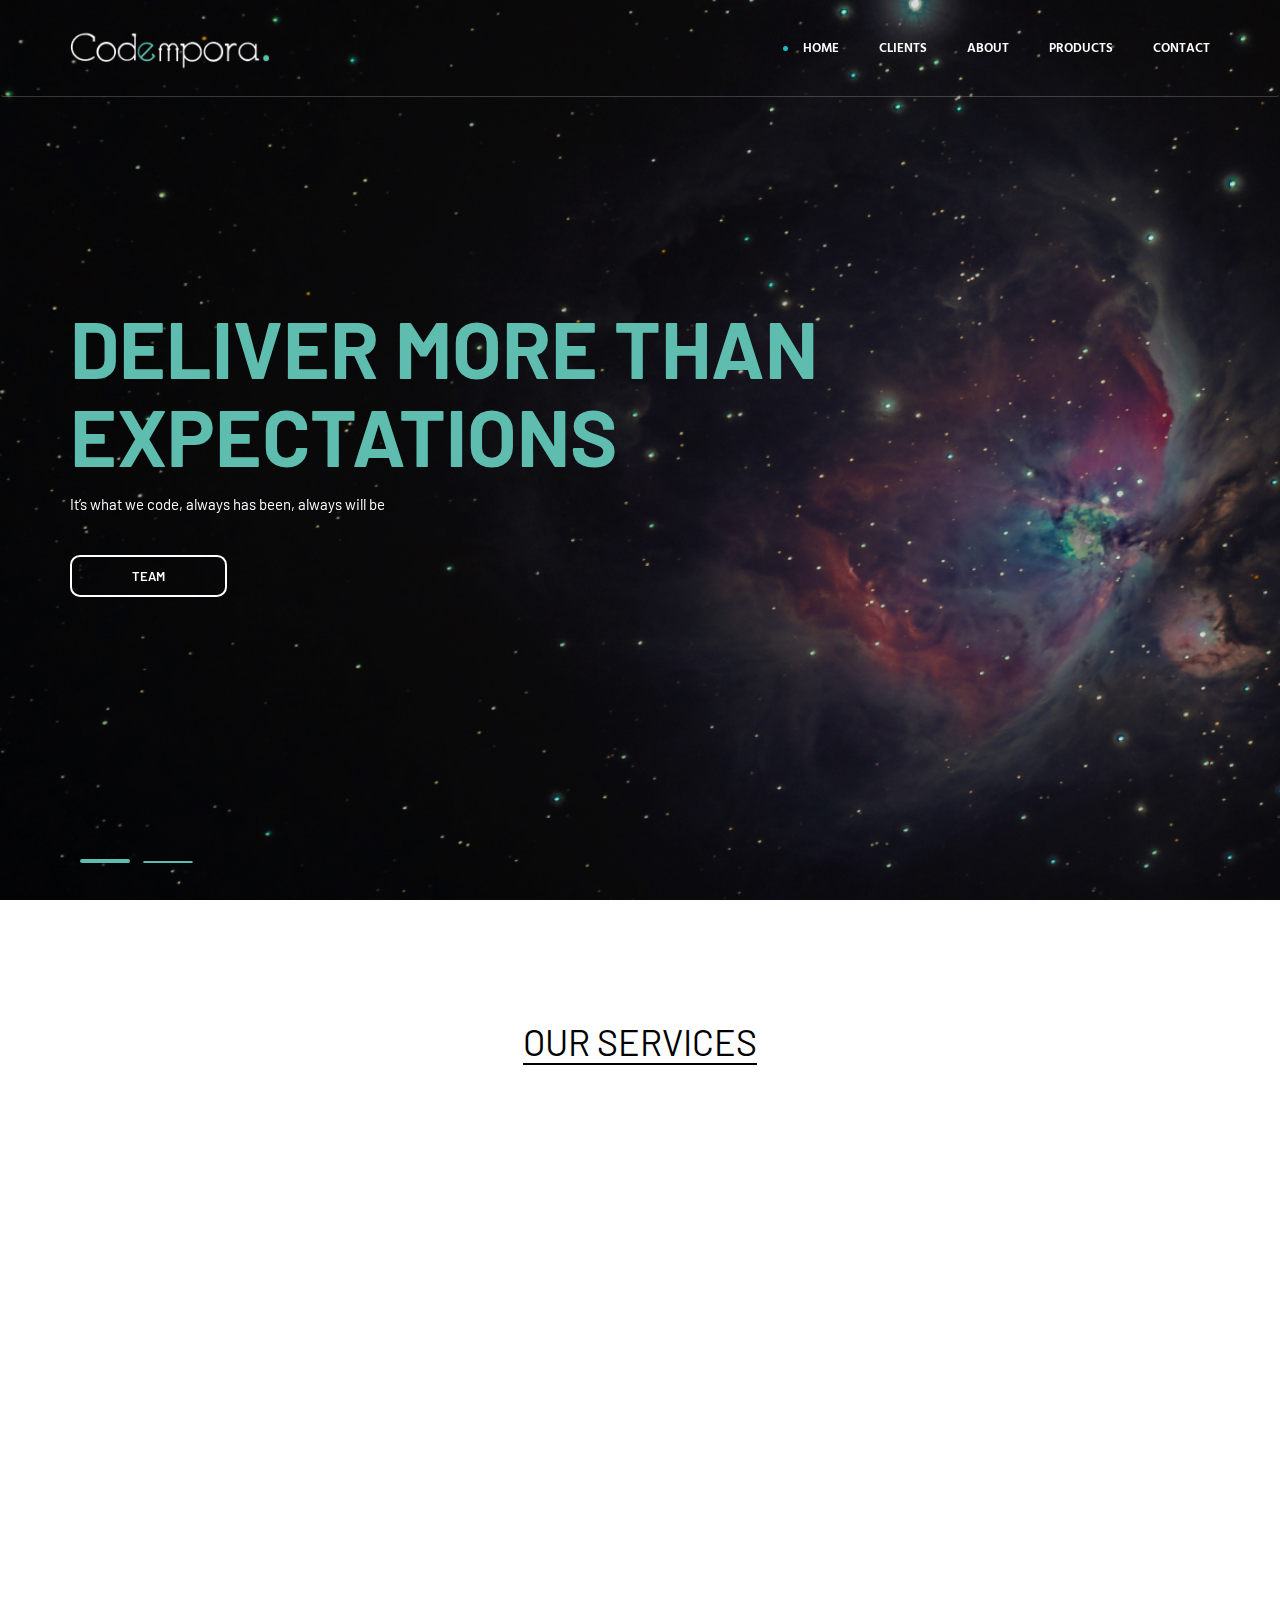
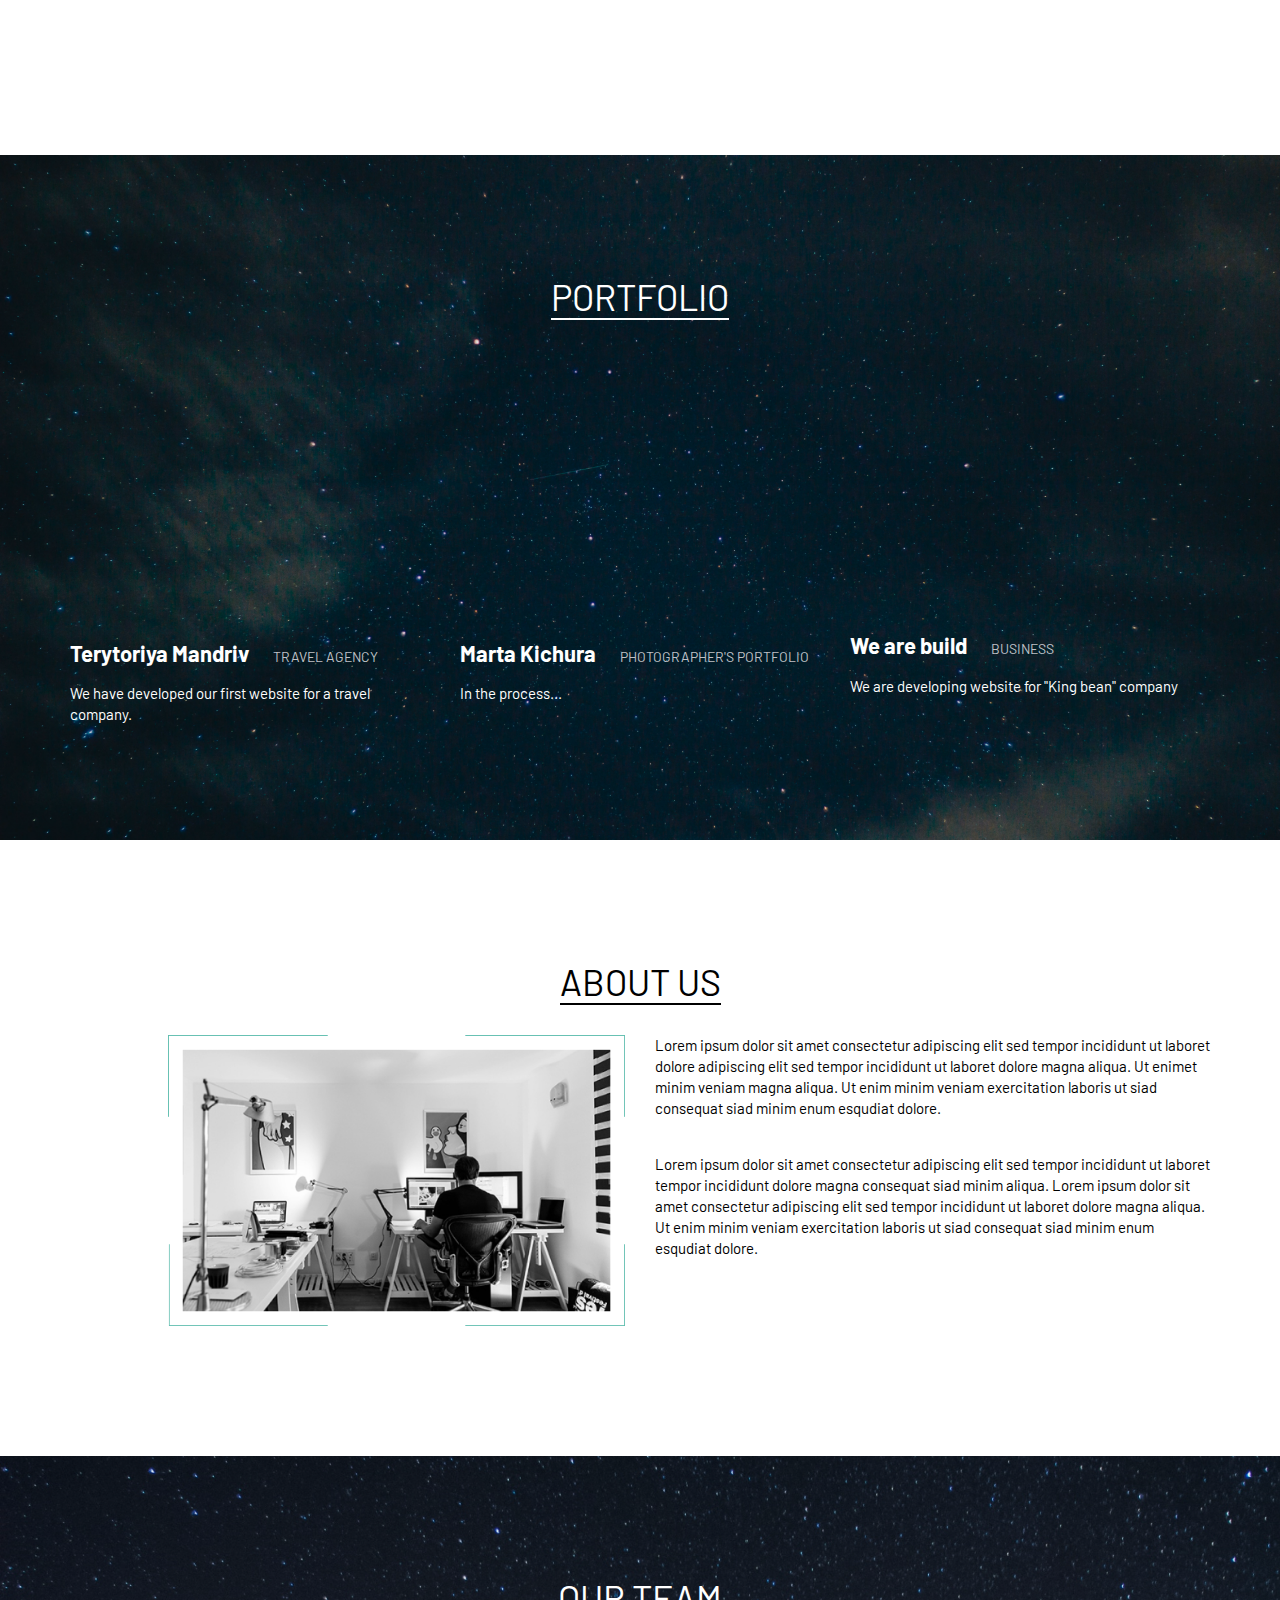
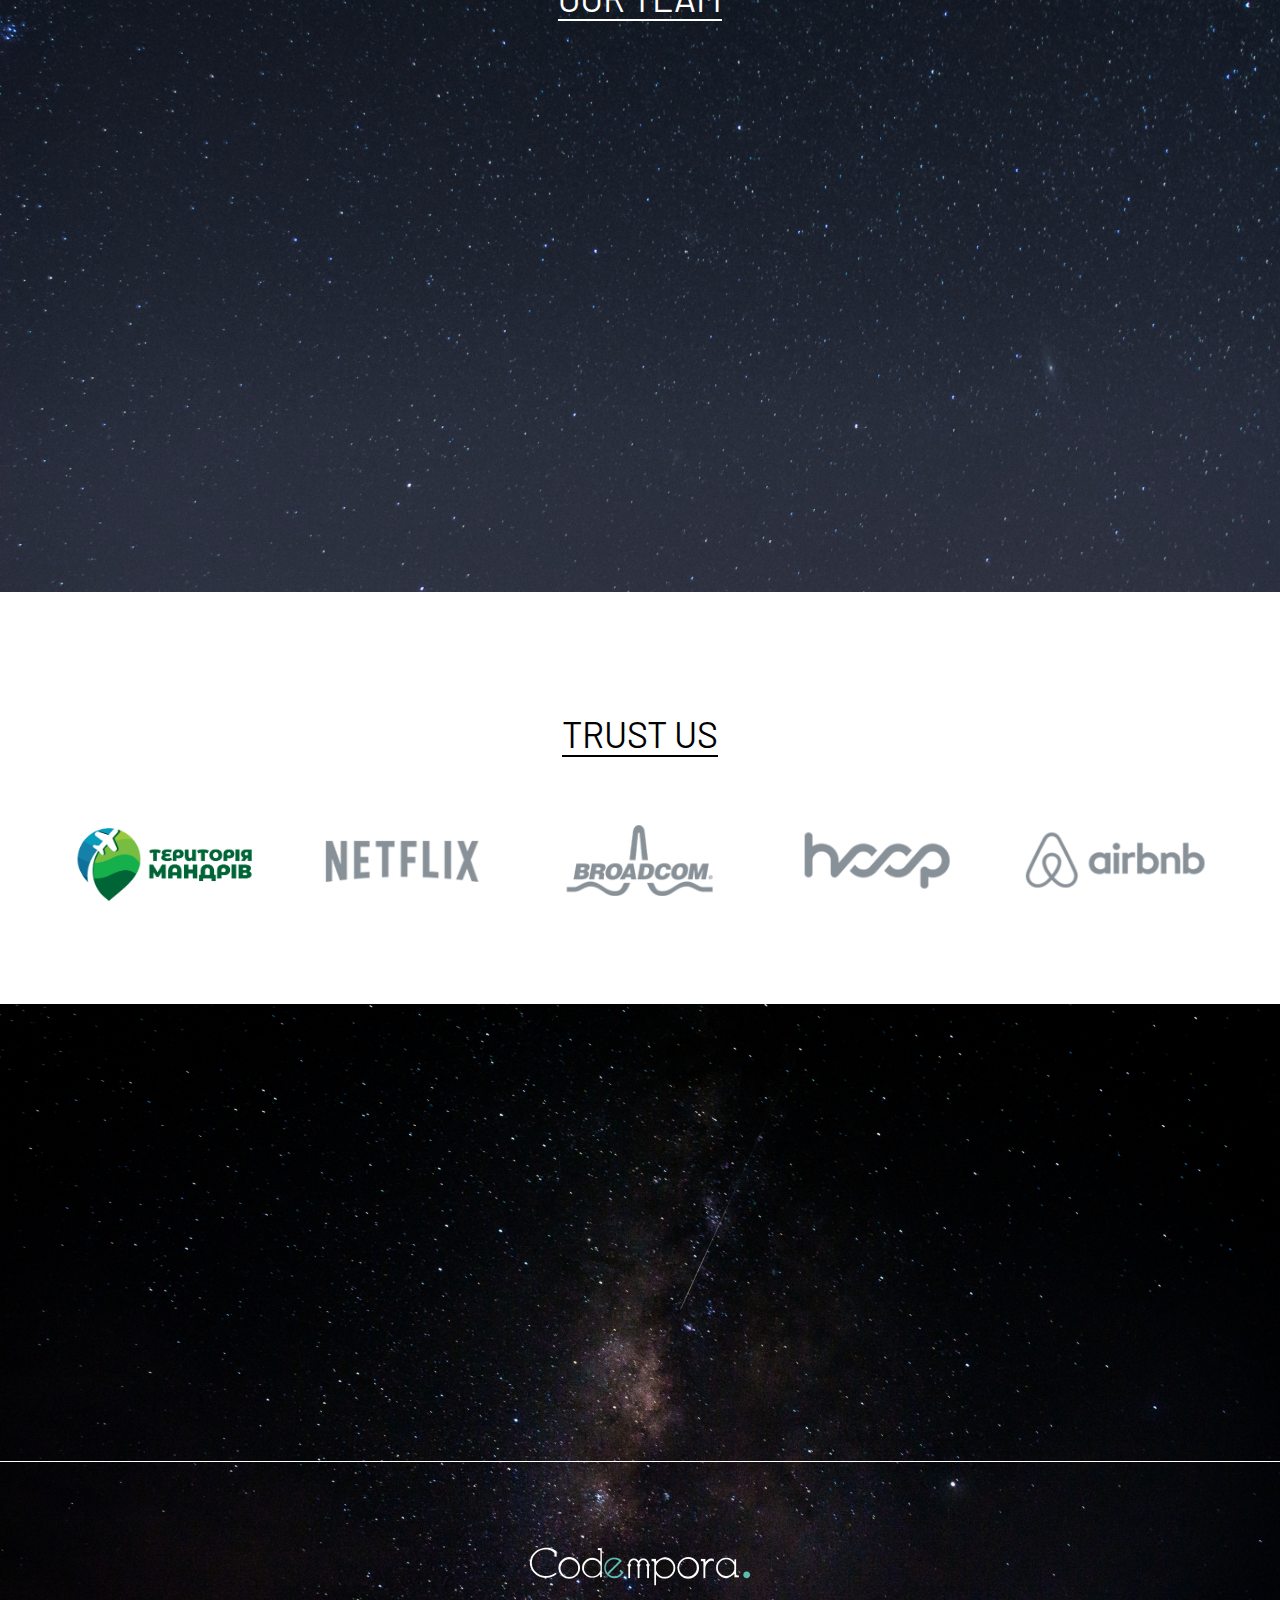
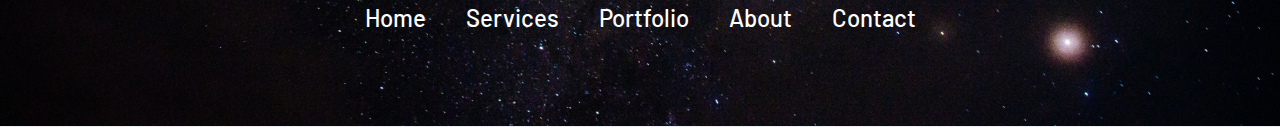
==== docs/index.html @ 85ac8bc8 "replace text" ====
<!DOCTYPE html>

<html lang="en" class="no-js">
<!-- BEGIN HEAD -->
<head>
    <meta charset="utf-8"/>
    <title>Codempora</title>
    <meta http-equiv="X-UA-Compatible" content="IE=edge">
    <meta content="width=device-width, initial-scale=1" name="viewport"/>
    <meta content="" name="description"/>
    <meta content="" name="author"/>

    <!-- GLOBAL MANDATORY STYLES -->
    <link rel="stylesheet" href="https://use.fontawesome.com/releases/v5.5.0/css/all.css"
          integrity="sha384-B4dIYHKNBt8Bc12p+WXckhzcICo0wtJAoU8YZTY5qE0Id1GSseTk6S+L3BlXeVIU" crossorigin="anonymous">
    <link href="http://fonts.googleapis.com/css?family=Hind:300,400,500,600,700" rel="stylesheet" type="text/css">
    <link href="https://fonts.googleapis.com/css?family=Barlow" rel="stylesheet">
    <link href="vendor/simple-line-icons/simple-line-icons.min.css" rel="stylesheet" type="text/css"/>
    <link href="vendor/bootstrap/css/bootstrap.min.css" rel="stylesheet" type="text/css"/>

    <!-- PAGE LEVEL PLUGIN STYLES -->
    <link href="css/animate.css" rel="stylesheet">
    <link href="vendor/swiper/css/swiper.min.css" rel="stylesheet" type="text/css"/>

    <!-- THEME STYLES -->
    <link href="css/layout.css" rel="stylesheet" type="text/css"/>

    <!-- Favicon -->
    <!--<link rel="shortcut icon" href="favicon.ico"/>-->
    <link rel="icon" type="image/png" href="favicon.png"/>
</head>
<!-- END HEAD -->

<!-- BODY -->
<body>
<!--========== HEADER ==========-->
<header class="header navbar-fixed-top">
    <!-- Navbar -->
    <nav class="navbar" role="navigation">
        <div class="container">
            <!-- Brand and toggle get grouped for better mobile display -->
            <div class="menu-container">
                <button type="button" class="navbar-toggle" data-toggle="collapse" data-target=".nav-collapse">
                    <span class="sr-only">Toggle navigation</span>
                    <span class="toggle-icon"></span>
                </button>
                <!-- Logo -->
                <div class="logo">
                    <a class="logo-wrap" href="index.html">
                        <img class="logo-img logo-img-main" src="img/logo.png" alt="Codempora logo">
                        <img class="logo-img logo-img-active" src="img/logo-dark.png" alt="Codempora logo">
                    </a>
                </div>
                <!-- End Logo -->
            </div>

            <!-- Collect the nav links, forms, and other content for toggling -->
            <div class="collapse navbar-collapse nav-collapse">
                <div class="menu-container">
                    <ul class="navbar-nav navbar-nav-right">
                        <li class="nav-item"><a class="nav-item-child nav-item-hover active" href="index.html">Home</a>
                        </li>
                        <li class="nav-item"><a class="nav-item-child nav-item-hover smooth" href="#clients">Clients</a>
                        </li>
                        <li class="nav-item"><a class="nav-item-child nav-item-hover smooth" href="#about">About</a>
                        </li>
                        <li class="nav-item"><a class="nav-item-child nav-item-hover smooth"
                                                href="#produts">Products</a>
                        </li>
                        <li class="nav-item"><a class="nav-item-child nav-item-hover smooth" href="#contact">Contact</a>
                        </li>
                    </ul>
                </div>
            </div>
            <!-- End Navbar Collapse -->
        </div>
    </nav>
    <!-- Navbar -->
</header>
<!--========== END HEADER ==========-->

<!--========== SLIDER ==========-->
<div id="carousel-example-generic" class="carousel slide" data-ride="carousel">
    <div class="container">
        <!-- Indicators -->
        <ol class="carousel-indicators">
            <li data-target="#carousel-example-generic" data-slide-to="0" class="active"></li>
            <li data-target="#carousel-example-generic" data-slide-to="1"></li>
        </ol>
    </div>

    <!-- Wrapper for slides -->
    <div class="carousel-inner" role="listbox">
        <div class="item active">
            <img class="img-responsive" src="img/1920x1080/01.jpg" alt="Slider Image">
            <div class="container">
                <div class="carousel-centered">
                    <div class="margin-b-40">
                        <h1 class="carousel-title">Deliver more than expectations</h1>
                        <p>It’s what we code, always has been, always will be</p>
                    </div>
                    <a href="#team" class="btn-theme btn-theme-sm btn-white-brd text-uppercase smooth">team</a>
                </div>
            </div>
        </div>
        <div class="item">
            <img class="img-responsive" src="img/1920x1080/02.jpg" alt="Slider Image">
            <div class="container">
                <div class="carousel-centered">
                    <div class="margin-b-40">
                        <h2 class="carousel-title">Deliver more than you expect</h2>
                        <p>It’s what we code, always has been, always will be</p>
                    </div>
                    <a href="#team" class="btn-theme btn-theme-sm btn-white-brd text-uppercase smooth">team</a>
                </div>
            </div>
        </div>
    </div>
</div>
<!--========== SLIDER ==========-->

<!--========== PAGE LAYOUT ==========-->
<!-- Service -->
<div id="service" class="bg-color-white" data-auto-height="true">
    <div class="content-lg container">
        <div class="row row-space-1 margin-b-2 headline-dark">
            <h2>Our services</h2>
            <div>
            <div class="col-sm-4 sm-margin-b-2">
                <div class="wow fadeInLeft" data-wow-duration=".3" data-wow-delay=".3s">
                    <div class="service" data-height="height">
                        <div class="service-element">
                            <img src="img/widgets/seo.png" alt="seo">
                        </div>
                        <div class="service-info">
                        </div>
                        <a href="#" class="content-wrapper-link"></a>
                    </div>
                </div>
            </div>
            <div class="col-sm-4 sm-margin-b-2">
                <div class="wow fadeInLeft" data-wow-duration=".3" data-wow-delay=".2s">
                    <div class="service" data-height="height">
                        <div class="service-element">
                            <img src="img/widgets/art-of-coding.png" alt="art of coding">
                        </div>
                        <div class="service-info">
                        </div>
                        <a href="#" class="content-wrapper-link"></a>
                    </div>
                </div>
            </div>
            <div class="col-sm-4">
                <div class="wow fadeInLeft" data-wow-duration=".3" data-wow-delay=".1s">
                    <div class="service" data-height="height">
                        <div class="service-element">
                            <img src="img/widgets/design.png" alt="design">
                        </div>
                        <div class="service-info">
                        </div>
                        <a href="#" class="content-wrapper-link"></a>
                    </div>
                </div>
            </div>
        </div>
        <!--// end row -->

        <div class="row row-space-1">
            <div class="col-sm-4 sm-margin-b-2">
                <div class="wow fadeInLeft" data-wow-duration=".3" data-wow-delay=".4s">
                    <div class="service" data-height="height">
                        <div class="service-element">
                            <img src="img/widgets/smm.png" alt="smm">
                        </div>
                        <div class="service-info">
                        </div>
                        <a href="#" class="content-wrapper-link"></a>
                    </div>
                </div>
            </div>
            <div class="col-sm-4 sm-margin-b-2">
                <div class="wow fadeInLeft" data-wow-duration=".3" data-wow-delay=".5s">
                    <div class="service" data-height="height">
                        <div class="service-element">
                            <img src="img/widgets/support.png" alt="support">
                        </div>
                        <div class="service-info">
                        </div>
                        <a href="#" class="content-wrapper-link"></a>
                    </div>
                </div>
            </div>
            <div class="col-sm-4">
                <div class="wow fadeInLeft" data-wow-duration=".3" data-wow-delay=".6s">
                    <div class="service" data-height="height">
                        <div class="service-element">
                            <img src="img/widgets/admin-panel.png" alt="admin-panel">
                        </div>
                        <div class="service-info">
                        </div>
                        <a href="#" class="content-wrapper-link"></a>
                    </div>
                </div>
            </div>
        </div>
        </div>
        <!--// end row -->
    </div>
</div>
<!-- End Service -->

<!-- Latest Products -->
<div id="produts">
    <div class="content-lg container">
        <div class="row margin-b-40  headline-white">
            <h2>portfolio</h2>
        </div>
        <!--// end row -->

        <div class="row">
            <!-- Latest Products -->
            <div class="col-sm-4 sm-margin-b-50">
                <div class="margin-b-20">
                    <div class="wow zoomIn" data-wow-duration=".3" data-wow-delay=".1s">
                        <img class="img-responsive" src="img/970x647/mandry.png" alt="Terytoriya Mandriv">
                    </div>
                </div>
                <h4><a href="http://terytoriyamandriv.com.ua/">Terytoriya Mandriv</a> <span
                        class="text-uppercase margin-l-20">Travel agency</span></h4>
                <p>We have developed our first website for a travel company.</p>
                <!--<a class="link" href="#">Read More</a>-->
            </div>
            <!-- End Latest Products -->

            <!-- Latest Products -->
            <div class="col-sm-4 sm-margin-b-50">
                <div class="margin-b-20">
                    <div class="wow zoomIn" data-wow-duration=".3" data-wow-delay=".1s">
                        <img class="img-responsive" src="img/970x647/photo.png" alt="Latest Products Image">
                    </div>
                </div>
                <h4><a href="#">Marta Kichura</a> <span class="text-uppercase margin-l-20">Photographer's portfolio</span></h4>
                <p>In the process...</p>
                <!--<a class="link" href="#">Read More</a>-->
            </div>
            <!-- End Latest Products -->

            <!-- Latest Products -->
            <div class="col-sm-4 sm-margin-b-50">
                <div class="margin-b-20">
                    <div class="wow zoomIn" data-wow-duration=".3" data-wow-delay=".1s">
                        <img class="img-responsive" src="img/970x647/code.png" alt="Latest Products Image">
                    </div>
                </div>
                <h4><a href="#">We are build</a> <span class="text-uppercase margin-l-20">Business</span></h4>
                <p>We are developing website for "King bean" company</p>
                <!--<a class="link" href="#">Read More</a>-->
            </div>
            <!-- End Latest Products -->
        </div>
        <!--// end row -->
    </div>
</div>
<!-- End Latest Products -->

<!-- About -->
<div id="about" class="bg-color-white">
    <div class="content-lg container">
        <div class="row margin-b-20">
            <div class="headline-dark">
                <h2>About us</h2>
            </div>
        </div>
        <!--// end row -->

        <div class="row">
            <div class="col-sm-5 col-sm-offset-1 margin-b-30">
                <img class="responsive-img" src="img/640x380/team.png" alt="Our Office">
            </div>
            <div class="col-sm-6 sm-margin-b-50">
                <div class="margin-b-30 team-story">
                    <p>Lorem ipsum dolor sit amet consectetur adipiscing elit sed tempor incididunt ut laboret dolore
                        adipiscing elit sed tempor incididunt ut laboret dolore magna aliqua. Ut enimet minim veniam
                        magna
                        aliqua. Ut enim minim veniam exercitation laboris ut siad consequat siad minim enum esqudiat
                        dolore.</p><br>
                    <p>Lorem ipsum dolor sit amet consectetur adipiscing elit sed tempor incididunt ut laboret tempor
                        incididunt
                        dolore magna consequat siad minim aliqua. Lorem ipsum dolor sit amet consectetur adipiscing elit
                        sed
                        tempor incididunt ut laboret dolore magna aliqua. Ut enim minim veniam exercitation laboris ut
                        siad
                        consequat siad minim enum esqudiat dolore.</p>
                </div>
            </div>

        </div>
        <!--// end row -->
    </div>
</div>
<!-- End About -->

<!-- Team -->
<div id="team">
    <div class="content-lg container">
        <div class="row margin-b-40">
            <div class="caption headline-white">
                <h2>our team</h2>
                <!--<p>Lorem ipsum dolor sit amet consectetur adipiscing elit sed tempor incididunt ut laboret dolore magna-->
                    <!--aliqua enim minim veniam exercitation</p>-->
            </div>
        </div>
        <!--// end row -->

        <div class="container">
            <div class="team-container">
                <div class="team-card wow zoomIn" data-wow-duration=".3" data-wow-delay=".1s">
                    <div class="img-box">
                        <img src="img/team/Ronam.jpg" alt="developer">
                    </div>
                    <div class="team-content">
                        <h2>Roman Nyshchyi<span><br>Team lead</span></h2>
                        <p>Fixing bugs in production...
                        </p>
                        <ul>
                            <li><a href="https://www.facebook.com/rnyshchyi" target="_blank"><i class="fab fa-facebook-square"></i></a></li>
                            <li><a href="#"><i class="fab fa-linkedin-in"></i></a></li>
                        </ul>
                    </div>
                </div>
                <div class="team-card wow zoomIn" data-wow-duration=".3" data-wow-delay=".1s">
                    <div class="img-box">
                        <img src="img/team/Dima.png" alt="developer">
                    </div>
                    <div class="team-content">
                        <h2>Dmytro Barinov<span><br>Front-end developer</span></h2>
                        <p>I was born to be a front-end developer, but feel that only two years ago. Since then, I do not part with the keyboard
                        </p>
                        <ul>
                            <li><a href="https://www.facebook.com/profile.php?id=100002199415100" target="_blank"><i class="fab fa-facebook-square"></i></a></li>
                        </ul>
                    </div>
                </div>
                <div class="team-card wow zoomIn" data-wow-duration=".3" data-wow-delay=".1s">
                    <div class="img-box">
                        <img src="img/team/Dayana.png" alt="developer">
                    </div>
                    <div class="team-content">
                        <h2>Dayana Andreevna<span><br>UI/UX Web</span></h2>
                        <p>Wake up with new ideas
                        </p>
                        <ul>
                            <li><a href="#"><i class="fab fa-facebook-square"></i></a></li>
                            <li><a href="#"><i class="fab fa-linkedin-in"></i></a></li>
                            <li><a href="#"><i class="fab fa-twitter"></i></a></li>
                        </ul>
                    </div>
                </div>
                <div class="team-card wow zoomIn" data-wow-duration=".3" data-wow-delay=".1s">
                    <div class="img-box">
                        <img src="img/team/Ihor.png" alt="developer">
                    </div>
                    <div class="team-content">
                        <h2>Maryniuk Ihor<span><br>Front-end Developer</span></h2>
                        <p>Lorem ipsum dolor sit amet, consectetuer adipiscing elit, sed diam nonummy nibh euismod
                        </p>
                        <ul>
                            <li><a href="https://www.facebook.com/ihor.maryniuk" target="_blank"><i class="fab fa-facebook-square"></i></a></li>
                            <li><a href="https://www.linkedin.com/in/ihor-maryniuk-38b51a158/" target="_blank"><i class="fab fa-linkedin-in"></i></a></li>
                        </ul>
                    </div>
                </div>
            </div>
            <!-- End Team -->
        </div>
    </div>
</div>

<!-- Clients -->
<div id="clients" class="bg-color-white">
    <div class="content-lg container">
        <div class="caption headline-dark">
            <h2>trust us</h2>
        </div>
        <!-- Swiper Clients -->
        <div class="swiper-slider swiper-clients">
            <!-- Swiper Wrapper -->
            <div class="swiper-wrapper">
                <div class="swiper-slide">
                    <img class="swiper-clients-img" src="img/clients/travel.png" alt="Clients Logo">
                </div>
                <div class="swiper-slide">
                    <img class="swiper-clients-img" src="img/clients/02.png" alt="Clients Logo">
                </div>
                <div class="swiper-slide">
                    <img class="swiper-clients-img" src="img/clients/03.png" alt="Clients Logo">
                </div>
                <div class="swiper-slide">
                    <img class="swiper-clients-img" src="img/clients/04.png" alt="Clients Logo">
                </div>
                <div class="swiper-slide">
                    <img class="swiper-clients-img" src="img/clients/05.png" alt="Clients Logo">
                </div>
                <div class="swiper-slide">
                    <img class="swiper-clients-img" src="img/clients/06.png" alt="Clients Logo">
                </div>
            </div>
            <!-- End Swiper Wrapper -->
        </div>
        <!-- End Swiper Clients -->
    </div>
</div>
<!-- End Clients -->

<!-- Contact List -->
<div class="section-seperator">
    <div id="contact">
        <div class="content-sm container">
            <!-- Contact List -->
            <div class="col-sm-12 sm-margin-b-50">
                <div class="wow fadeInLeft headline-white" data-wow-duration=".3" data-wow-delay=".3s">
                    <h2>contact us</h2>
                    <div class="contact-wrap">
                        <div class="contact-info">
                            <div class="box">
                                <div class="icon"><i class="fas fa-map-marker-alt"></i>Ukraine, Lviv</div>
                            </div>
                            <div class="box">
                                <div class="icon"><i class="fas fa-phone"></i>+38(097)355-08-60</div>
                            </div>
                            <div class="box">
                                <div class="icon"><i class="far fa-envelope"></i>codempora@gmail.com</div>
                            </div>
                            <!-- Animate 3D social links-->
                            <div class="social-animate-links">
                                <ul>
                                    <li>
                                        <a href="#">
                                            <span></span>
                                            <span></span>
                                            <span></span>
                                            <span></span>
                                            <span class="fab fa-facebook-f"></span>
                                        </a>
                                    </li>
                                    <li>
                                        <a href="#">
                                            <span></span>
                                            <span></span>
                                            <span></span>
                                            <span></span>
                                            <span class="fab fa-instagram"></span>
                                        </a>
                                    </li>
                                </ul>
                            </div>
                            <!-- End animate 3D social links-->
                        </div>
                        <div class="contact-form">
                            <form>
                                <div class="input-field">
                                    <div class="col-field">
                                        <input type="text" name="text" id="text" placeholder="NAME" required>
                                        <input type="text" name="mobile" id="mobile" placeholder="PHONE" required>
                                    </div>
                                </div>
                                <div class="input-field">
                                    <input type="email" name="email" id="email" placeholder="EMAIL" required>
                                </div>
                                <div class="input-field">
                                    <textarea rows="5" name="text-message" id="text-message" placeholder="MESSAGE"
                                              required></textarea>
                                </div>
                                <input type="submit" name="button" value="Send it now" class="btn-contact">
                            </form>
                        </div>
                    </div>
                </div>
            </div>
        </div>
        <!-- End Contact List -->
        <!-- End Contact List -->
        <!--========== FOOTER ==========-->
        <footer class="footer content-md">
            <div class="logo">
                <a class="logo-wrap" href="index.html">
                    <img class="logo-img logo-img-main" src="img/logo.png" alt="Codempora logo">
                </a>
            </div>
            <div class="nav-footer">
                <ul>
                    <li><a href="index.html" class="smooth">Home</a></li>
                    <li><a href="#service" class="smooth">Services</a></li>
                    <li><a href="#produts" class="smooth">Portfolio</a></li>
                    <li><a href="#about" class="smooth">About</a></li>
                    <li><a href="#contact" class="smooth">Contact</a></li>
                </ul>
            </div>

        </footer>
        <!--========== END FOOTER ==========-->
    </div>
</div>



<!-- Back To Top -->
<a href="javascript:void(0);" class="js-back-to-top back-to-top">Top</a>


<!-- JAVASCRIPTS(Load javascripts at bottom, this will reduce page load time) -->
<!-- CORE PLUGINS -->
<script src="vendor/jquery.min.js" type="text/javascript"></script>
<script src="vendor/jquery-migrate.min.js" type="text/javascript"></script>
<script src="vendor/bootstrap/js/bootstrap.min.js" type="text/javascript"></script>

<!-- PAGE LEVEL PLUGINS -->
<script src="vendor/jquery.easing.js" type="text/javascript"></script>
<script src="vendor/jquery.back-to-top.js" type="text/javascript"></script>
<script src="vendor/jquery.smooth-scroll.js" type="text/javascript"></script>
<script src="vendor/jquery.wow.min.js" type="text/javascript"></script>
<script src="vendor/swiper/js/swiper.jquery.min.js" type="text/javascript"></script>
<script src="vendor/masonry/jquery.masonry.pkgd.min.js" type="text/javascript"></script>
<script src="vendor/masonry/imagesloaded.pkgd.min.js" type="text/javascript"></script>

<!-- PAGE LEVEL SCRIPTS -->
<script src="js/layout.min.js" type="text/javascript"></script>
<script src="js/components/wow.min.js" type="text/javascript"></script>
<script src="js/components/swiper.min.js" type="text/javascript"></script>
<script src="js/components/masonry.min.js" type="text/javascript"></script>
<script src="js/components/tilt.jquery.js" type="text/javascript"></script>
<script src="js/components/scroll-nav.js" type="text/javascript"></script>
<!--tilt plugin property, hover effects for team-card-->
<script>
    $(document).ready(function () {
        $('.team-card').tilt({
            maxTilt: 10,
            glare: true,
            maxGlare: 0.4
        })
    })
</script>

</body>
<!-- END BODY -->
</html>
---- docs/css/layout.css ----
@charset "UTF-8";
:root {
    --h2-color: #FFFFFF;
}

html {
    overflow-x: hidden;
}

html, html a, body {
    -webkit-font-smoothing: antialiased;
}

body {
    font-family: Hind, sans-serif;
}

p {
    font-size: 15px;
    font-weight: 400;
    font-family: 'Barlow', sans-serif;
    color: #FFFFFF;
    line-height: 1.4;
    margin-bottom: 15px;
}

em,
li,
li a {
    font-size: 16px;
    font-weight: 500;
    font-family: 'Barlow', sans-serif;
    color: #515769;
}

a {
    font-family: 'Barlow', sans-serif;
    color: #FFFFFF;
    outline: 0;
}

a:focus, a:hover, a:active {
    outline: 0;
    color: #999caa;
    text-decoration: none;
}

.link {
    position: relative;
    font-size: 13px;
    font-weight: 600;
    font-family: 'Barlow', sans-serif;
    text-transform: uppercase;
}

.link:after {
    position: absolute;
    top: 8px;
    right: -15px;
    width: 9px;
    height: 2px;
    background: #17bed2;
    content: " ";
}

span {
    font-size: 14px;
    font-weight: 400;
    font-family: 'Barlow', sans-serif;
    color: #bfc1c7;
}

h1, h3, h4, h5, h6 {
    font-weight: 700;
    font-family: 'Barlow', sans-serif;
    color: #FFFFFF;
    line-height: 1.4;
    margin: 0 0 15px;
}

h1 > a, h3 > a, h4 > a h5 > a, h6 > a {
    color: #FFFFFF;
}

h1 > a:hover, h3 > a:hover, h5 > a:hover, h6 > a:hover {
    color: #FFFFFF;
    text-decoration: none;
}

h1 > a:focus, h2 > a:focus, h3 > a:focus, h4 > a:focus, h5 > a:focus, h6 > a:focus {
    text-decoration: none;
}

h1 {
    font-size: 40px;
}

h2 {
    text-transform: uppercase;
    font-size: 36px;
    font-family: 'Barlow', sans-serif;
    font-style: normal;
    font-weight: normal;
    line-height: normal;
    display: inline-block;
}
.headline-dark{
    text-align: center;

}
.headline-dark h2{
    color: #000;
    border-bottom: 2px solid #000000;
}
.headline-white{
    text-align: center;
}
.headline-white h2{
    color: #FFFFFF;
    border-bottom: 2px solid #FFFFFF;
}

h3 {
    font-size: 22px;
}

h4 {
    font-size: 22px;
}

::selection {
    color: #fff;
    background: #17bed2;
    text-shadow: none;
}

::-webkit-selection {
    color: #fff;
    background: #17bed2;
    text-shadow: none;
}

::-moz-selection {
    color: #fff;
    background: #17bed2;
    text-shadow: none;
}

:active,
:focus {
    outline: none;
}

/* Section Seperator */
.section-seperator {
    border-bottom: 1px solid #edf0f2;
}

/* Content Wrapper Link */
.content-wrapper-link {
    position: absolute;
    top: 0;
    left: 0;
    right: 0;
    bottom: 0;
    display: block;
    z-index: 3;
    text-decoration: none;
}

/*------------------------------------------------------------------
  	[Blockquote]
------------------------------------------------------------------*/
.blockquote {
    position: relative;
    font-size: 17px;
    font-weight: 400;
    font-family: Hind, sans-serif;
    color: #a6a7aa;
    line-height: 1.4;
    border-left: none;
    margin-left: 20px;
}

.blockquote:before {
    position: absolute;
    top: 0;
    left: -20px;
    font-size: 60px;
    display: inline-block;
    color: #17bed2;
    content: '“';
}

/*------------------------------------------------------------------
  	[Button]
------------------------------------------------------------------*/
.btn-theme {
    position: relative;
    display: inline-block;
    line-height: 1.4;
    text-align: center;
    background-image: none;
    border-style: solid;
    white-space: nowrap;
    vertical-align: middle;
    -ms-touch-action: manipulation;
    touch-action: manipulation;
    cursor: pointer;
    -webkit-user-select: none;
    -moz-user-select: none;
    -ms-user-select: none;
    user-select: none;

}

.btn-theme:focus, .btn-theme:active:focus, .btn-theme.active:focus, .btn-theme.focus, .btn-theme:active.focus, .btn-theme.active.focus {
    outline: none;
}

.btn-theme:hover {
    transition-duration: 300ms;
    transition-property: all;
    transition-timing-function: cubic-bezier(0.7, 1, 0.7, 1);
}

.btn-theme:hover, .btn-theme:focus, .btn-theme.focus {
    text-decoration: none;
}

.btn-theme:active, .btn-theme.active {
    background-image: none;
    outline: 0;
}

.btn-theme.disabled, .btn-theme[disabled],
fieldset[disabled] .btn-theme {
    cursor: not-allowed;
    box-shadow: none;
    opacity: .65;
    pointer-events: none;
}

.btn-white-brd {
    color: #fff;
    background: transparent;
    border-color: rgba(255, 255, 255, 0.3);
    border-width: 1px;
}

.btn-white-brd:hover, .btn-white-brd:focus, .btn-white-brd.focus {
    color: #515769;
    background: #fff;
    border-color: transparent;
}

.btn-default-bg {
    color: #515769;
    background: #f3f4f5;
    border-color: transparent;
    border-width: 0;
}

.btn-default-bg:hover, .btn-default-bg:focus, .btn-default-bg.focus {
    color: #fff;
    background: #17bed2;
    border-color: transparent;
}

.btn-base-bg {
    color: #fff;
    background: #17bed2;
    border-color: transparent;
    border-width: 0;
}

.btn-base-bg:hover, .btn-base-bg:focus, .btn-base-bg.focus {
    color: #fff;
    background: #63cbd7;
    border-color: transparent;
}

.btn-theme-sm {
    font-size: 13px;
    font-weight: 600;
    padding: 10px 60px;
    border: 2px solid #FFFFFF;
    box-sizing: border-box;
    border-radius: 10px;
}


/*------------------------------------------------------------------
  	[Service]
------------------------------------------------------------------*/

.service {
    background: #fff;
    padding: 50px;
}

.service-element {
    text-align: center;
}

.service .service-element,
.service .service-info {
    -webkit-transform: translate3d(0, 0, 0);
    -moz-transform: translate3d(0, 0, 0);
    transform: translate3d(0, 0, 0);
    transition-duration: 300ms;
    transition-property: all;
    transition-timing-function: cubic-bezier(0.7, 1, 0.7, 1);
}

.service .service-icon {
    display: block;
    font-size: 30px;
    color: #999caa;
    margin-bottom: 30px;
}

/*------------------------------------------------------------------
[Portfolio]
------------------------------------------------------------------*/
#produts {
    background: url("../img/1920x1080/bg-fon.png");
    background-repeat: no-repeat;
    background-size: cover;
    color: var(--h2-color);
}


/*------------------------------------------------------------------
  	[Footer]
------------------------------------------------------------------*/
.footer {
    text-align: center;
    border-top: 1px solid #FFFFFF;
    transform: matrix(1, 0, 0, 1, 0, 0);
}

.footer .nav-footer ul {
    display: flex;
    justify-content: center;
    align-items: center;
    padding: 0;
    margin: 0;
}

.footer .nav-footer ul li {
    list-style: none;
    padding: 10px;
}

.footer .nav-footer ul li a {
    text-decoration: none;
    color: var(--h2-color);
    font-size: 24px;
    list-style: none;
    padding: 10px;
}

.footer .nav-footer ul li a:hover {
    opacity: 0.8;
}

@media (max-width: 550px) {
    .footer .nav-footer {
        display: none;
    }
}

/*------------------------------------------------------------------
  	[Header]
------------------------------------------------------------------*/
/* Fixed Top */
.navbar-fixed-top .navbar-collapse {
    max-height: 100%;
}

/* Navbar */
.header .navbar {
    margin-bottom: 0;
    border-bottom: 1px solid rgba(255, 255, 255, 0.2);
    transition-duration: 300ms;
    transition-property: all;
    transition-timing-function: cubic-bezier(0.7, 1, 0.7, 1);
}

/* Navbar Toggle */
.header .navbar-toggle {
    width: 25px;
    height: 25px;
    border: none;
    padding: 0;
    margin: 35px 0;
}

.header .navbar-toggle .toggle-icon {
    position: relative;
    width: 21px;
    height: 1px;
    display: inline-block;
    background: #515769;
    transition-duration: 300ms;
    transition-property: all;
    transition-timing-function: cubic-bezier(0.7, 1, 0.7, 1);
}

.header .navbar-toggle .toggle-icon:before, .header .navbar-toggle .toggle-icon:after {
    position: absolute;
    left: 0;
    background: #515769;
    content: " ";
}

.header .navbar-toggle .toggle-icon:before {
    width: 10px;
    height: 1px;
    bottom: 10px;
    -webkit-transform: rotate(0);
    -moz-transform: rotate(0);
    transform: rotate(0);
    transition-duration: 300ms;
    transition-property: all;
    transition-timing-function: cubic-bezier(0.7, 1, 0.7, 1);
}

.header .navbar-toggle .toggle-icon:after {
    width: 16px;
    height: 1px;
    top: -5px;
    -webkit-transform: rotate(0);
    -moz-transform: rotate(0);
    transform: rotate(0);
    transition-duration: 300ms;
    transition-property: all;
    transition-timing-function: cubic-bezier(0.7, 1, 0.7, 1);
}

.header .navbar-toggle:hover .toggle-icon {
    background: #17bed2;
    transition-duration: 300ms;
    transition-property: all;
    transition-timing-function: cubic-bezier(0.7, 1, 0.7, 1);
}

.header .navbar-toggle:hover .toggle-icon:before, .header .navbar-toggle:hover .toggle-icon:after {
    width: 21px;
    height: 1px;
    background: #17bed2;
    transition-duration: 300ms;
    transition-property: all;
    transition-timing-function: cubic-bezier(0.7, 1, 0.7, 1);
}

.header .navbar-toggle:hover .toggle-icon.is-clicked {
    background: rgba(81, 87, 105, 0);
}

/* Navbar Logo */
.header .logo {
    width: 200px;
    height: 100px;
    float: left;
    max-height: 95px;
    line-height: 65px;
}

.header .logo-wrap {
    display: inline-block;
    padding: 15px 0;
}

.header .logo-wrap:focus, .header .logo-wrap:hover {
    text-decoration: none;
}

.header .logo-img {
    display: inline-block;
    width: 200px;
    height: auto;
    max-width: 100%;
    max-height: 100%;
    vertical-align: middle;
}

.header .logo-img-main {
    display: inline-block;
    transition-duration: 400ms;
    transition-property: all;
    transition-timing-function: cubic-bezier(0.7, 1, 0.7, 1);
}

.header .logo-img-active {
    display: none;
    transition-duration: 400ms;
    transition-property: all;
    transition-timing-function: cubic-bezier(0.7, 1, 0.7, 1);
}

/* Navbar */
.header .navbar-nav {
    padding-left: 0;
    margin-bottom: 0;
    list-style: none;
}

/* Nav */
.header .nav-item {
    position: relative;
    display: block;
}

.header .nav-item:last-child .nav-item-child {
    padding-right: 0;
}

.header .nav-item .nav-item-hover.active:after {
    opacity: 1;
    transition-duration: 400ms;
    transition-property: all;
    transition-timing-function: cubic-bezier(0.7, 1, 0.7, 1);
}

.header .nav-item:hover .nav-item-hover:after {
    opacity: 1;
    transition-duration: 400ms;
    transition-property: all;
    transition-timing-function: cubic-bezier(0.7, 1, 0.7, 1);
}

.header .nav-item-child {
    position: relative;
    display: block;
    font-size: 13px;
    font-weight: 600;
    font-family: Hind, sans-serif;
    color: #fff;
    text-transform: uppercase;
    line-height: 55px;
    padding: 20px;
    transition-duration: 300ms;
    transition-property: all;
    transition-timing-function: cubic-bezier(0.7, 1, 0.7, 1);
}

.header .nav-item-hover {
    position: relative;
}

.header .nav-item-hover:after {
    position: absolute;
    top: 45px;
    left: 0;
    width: 5px;
    height: 5px;
    border-radius: 50%;
    background: #17bed2;
    opacity: 0;
    content: " ";
    transition-duration: 400ms;
    transition-property: all;
    transition-timing-function: cubic-bezier(0.7, 1, 0.7, 1);
}

/* Media Queries below 991px */
@media (max-width: 991px) {
    /* Bootstrap collapse of navigation with a maximum width: 991px
      (Change it to any breakpoint you want to be collapsed) */
    .header {
        background: #fff;
    }

    .header .navbar-toggle {
        display: block;
    }

    .header .navbar-collapse.collapse {
        display: none !important;
    }

    .header .navbar-collapse.collapse.in {
        display: block !important;
    }

    .header .nav-collapse {
        padding-left: 0;
        padding-right: 0;
    }

    .header .navbar-nav {
        margin: 0;
        float: none;
    }

    .header .navbar-nav .nav-item {
        float: none;
    }

    /* Menu Container */
    .header .menu-container:before, .header .menu-container:after {
        content: " ";
        display: table;
    }

    .header .menu-container:after {
        clear: both;
    }

    /* Logo */
    .header .logo .logo-img-main {
        display: none;
    }

    .header .logo .logo-img-active {
        display: inline-block;
    }

    /* Navbar Nav */
    .header .nav-item-child {
        color: #515769;
        line-height: 1.4;
        padding: 12px 12px 12px 15px;
    }

    .header .nav-item-hover:after {
        position: absolute;
        top: 19px;
    }
}

/* Media Queries below 767px */
@media (max-width: 767px) {
    /* Menu Container */
    .header .menu-container {
        padding-left: 15px;
        padding-right: 15px;
        margin-left: 0;
        margin-right: 0;
    }

    .header .navbar > .container {
        width: auto;
        padding-left: 0;
        padding-right: 0;
        margin-left: 0;
        margin-right: 0;
    }

    .header .navbar > .container > .nav-collapse {
        padding-left: 0;
        padding-right: 0;
        margin-left: 0;
        margin-right: 0;
    }
}

/* Media Queries above 992px */
@media (min-width: 992px) {
    /* Navbar */
    .header .navbar-nav-right {
        float: right;
    }
}

/* Page On Scroll */
@media (min-width: 992px) {
    .page-on-scroll .header .navbar {
        background: #fff;
        border-bottom-color: #f0f0f0;
        transition-duration: 300ms;
        transition-property: all;
        transition-timing-function: cubic-bezier(0.7, 1, 0.7, 1);
    }

    .page-on-scroll .header .logo-img-main {
        display: none;
        transition-duration: 400ms;
        transition-property: all;
        transition-timing-function: cubic-bezier(0.7, 1, 0.7, 1);
    }

    .page-on-scroll .header .logo-img-active {
        display: inline-block;
        transition-duration: 400ms;
        transition-property: all;
        transition-timing-function: cubic-bezier(0.7, 1, 0.7, 1);
    }

    .page-on-scroll .header .nav-item-child {
        color: #515769;
        transition-duration: 300ms;
        transition-property: all;
        transition-timing-function: cubic-bezier(0.7, 1, 0.7, 1);
    }
}

/*------------------------------------------------------------------
  	[Contact]
------------------------------------------------------------------*/
#contact {
    background: url("../img/1920x1080/bg-contact.png");
    background-size: cover;
    background-repeat: no-repeat;
    color: var(--h2-color);
}

.contact-wrap {
    display: flex;
    justify-content: space-around;
    flex-wrap: wrap;
}
.contact-info{
    text-align: left;
}
.box {
    position: relative;
    box-sizing: border-box;
    margin: 7% 0;
}

.box .icon {
    width: 100%;
    height: 100%;
    font-size: 18px;
    transition: 0.5s;
}

.box .icon .fas {
    padding-right: 15px;
    color: #5EBDAE;
    font-size: 22px;
}

.box .icon .far {
    padding-right: 15px;
    color: #5EBDAE;
    font-size: 22px;
}

/* 3D animate social links*/
.social-animate-links {
    display: flex;
    justify-content: center;
    padding-top: 25%;
}

.social-animate-links ul {
    position: relative;
    margin: 0;
    padding: 0;
    display: flex;
}

.social-animate-links ul li {
    position: relative;
    list-style: none;
    width: 50px;
    height: 50px;
    margin: 0 30px;
    transform: rotate(-30deg) skew(25deg);
    background-color: #5EBDAE;
}

.social-animate-links ul li span {
    position: absolute;
    top: 0;
    left: 0;
    width: 100%;
    height: 100%;
    background: #000;
    transition: 0.5s;
    display: flex !important;
    justify-content: center;
    align-items: center;
    color: #fff;
    font-size: 30px;
}

.social-animate-links ul li span {
    box-shadow: -1px 1px 1px rgba(0, 0, 0, .1);
}

.social-animate-links ul li:hover span:nth-child(5) {
    transform: translate(40px, -40px);
    opacity: 1;
}

.social-animate-links ul li:hover span:nth-child(4) {
    transform: translate(30px, -30px);
    opacity: .8;
}

.social-animate-links ul li:hover span:nth-child(3) {
    transform: translate(20px, -20px);
    opacity: .6;
}

.social-animate-links ul li:hover span:nth-child(2) {
    transform: translate(10px, -10px);
    opacity: .4;
}

.social-animate-links ul li:hover span:nth-child(1) {
    transform: translate(0, 0);
    opacity: .2;
}

.social-animate-links ul li:nth-child(1) span {
    background-color: #3b5999;
}

.social-animate-links ul li:nth-child(2) span {
    background-color: #e4405f;
}

.social-animate-links ul li:nth-child(3) span {
    background-color: #dd4b39;
}

.social-animate-links ul li:nth-child(4) span {
    background-color: #0077B5;
}

.social-animate-links ul li:nth-child(5) span {
    background-color: #e4405f;
}

/* End 3D animate social links*/
/* contact-form*/
.contact-form {
    max-width: 320px;
}

.input-field {
    position: relative;
    width: 100%;
    margin-top: 15px;
}

.col-field {
    display: flex;
    justify-content: space-between;
}

.input-field .col-field input {
    width: 48%;
}

.input-field input,
.input-field textarea {
    padding: 5px 8px;
    box-sizing: border-box;
    background: rgba(255, 255, 255, 0.3);
    border: none;
    outline: none;
    font-size: 14px;
    font-weight: 500;
    resize: none;
    border-radius: 10px;
    width: 100%;
}

.input-field input::placeholder,
.input-field textarea::placeholder {
    color: #5EBDAE;
}

.btn-contact {
    margin-top: 5px;
    background: #5EBDAE;
    color: #fff;
    padding: 6px;
    outline: none;
    border: none;
    border-radius: 10px;
    font-size: 16px;
    text-transform: uppercase;
    transition: 0.5s;
    cursor: pointer;
    width: 100%;
}

.btn-contact:hover {
    opacity: 0.8;
}

@media (max-width: 550px) {
    .social-animate-links {
        padding-top: 15%;
    }
}


/*------------------------------------------------------------------
      [about us]
------------------------------------------------------------------*/

.team-story p {
    color: #000;
}
.responsive-img{
    display: block;
    max-width: 100%;
    margin: 0 auto;
}

/*------------------------------------------------------------------
  	[Team]
------------------------------------------------------------------*/
#team {
    background: url("../img/1920x1080/bg-team.png");
    background-size: cover;
    background-repeat: no-repeat;
    color: var(--h2-color);
}

.caption p {
    text-align: center;
}

.team-container {
    position: relative;
    display: grid;
    grid-template-columns: 1fr 1fr 1fr 1fr;
    grid-gap: 25px;
}

.team-container .team-card {
    position: relative;
    overflow: hidden;
    border-radius: 17px;
    transition: 0.5s;
    background-color: #ccc;
}

.team-container .team-card:hover {
    box-shadow: 0 20px 20px rgba(0, 0, 0.2);
}

.team-container .team-card .img-box {
    position: relative;
    width: 100%;
    height: 100%;
    transition: 0.5s;
}

.team-container .team-card .img-box img {
    width: 100%;
    display: block;

}

.team-container .team-card:hover .img-box {
    opacity: 0.5;
}

.team-container .team-card:hover .team-content {
    bottom: 0;
}

.team-container .team-card .team-content {
    position: absolute;
    width: 100%;
    bottom: -100%;
    padding: 60px 20px 20px 20px;
    text-align: center;
    box-sizing: border-box;
    transition: 0.5s;
}

.team-container .team-card:nth-child(1) .team-content {
    background: linear-gradient(0deg, #5EBDAE, transparent);
}

.team-container .team-card:nth-child(2) .team-content {
    background: linear-gradient(0deg, #5EBDAE, transparent);
}

.team-container .team-card:nth-child(3) .team-content {
    background: linear-gradient(0deg, #5EBDAE, transparent);
}

.team-container .team-card:nth-child(4) .team-content {
    background: linear-gradient(0deg, #5EBDAE, transparent);
}

.team-container .team-card .team-content h2 {
    margin: 0 0 10px;
    padding: 0;
    color: #fff;
    font-size: 20px;
}

.team-container .team-card .team-content h2 span {
    color: #ffeb3b;
    font-size: 16px;
}

.team-container .team-card .team-content p {
    margin: 0;
    padding: 0;
    font-size: 16px;
    color: #fff;
}

.team-container .team-card .team-content ul {
    display: flex;
    margin: 20px 0 0;
    padding: 0;
    align-items: center;
    justify-content: center;
}

.team-container .team-card .team-content ul li {
    list-style: none;
}

.team-container .team-card .team-content ul li a {
    color: #fff;
    padding: 0 10px;
    font-size: 18px;
    transition: 0.5s;
}


@media (max-width: 993px) {
    .team-container {
        grid-template-columns: repeat(2, 1fr);
    }
}

@media (max-width: 450px) {
    .team-container {
        grid-template-columns: 1fr;
        grid-template-rows: 1fr;
    }
}

/*--------------------------------------------------
    [Button for send popup form]
----------------------------------------------------*/
.modal-btn-popup {
    text-align: center;
    margin-top: 4%;
}

/*--------------------------------------------------
    [Back To Top Theme Button]
----------------------------------------------------*/
.back-to-top {
    position: fixed;
    right: 10px;
    bottom: 10px;
    display: inline-block;
    z-index: 9;
    width: 40px;
    height: 40px;
    font-size: 11px;
    font-weight: 400;
    color: #fff;
    text-align: center;
    line-height: 3;
    letter-spacing: 1px;
    text-transform: uppercase;
    background: #5EBDAE;
    border-radius: 3px;
    visibility: hidden;
    opacity: 0;
    padding: 5px;
    -webkit-transform: translate3d(0, 50px, 0);
    -moz-transform: translate3d(0, 50px, 0);
    transform: translate3d(0, 50px, 0);
    transition-duration: 300ms;
    transition-property: all;
    transition-timing-function: cubic-bezier(0.7, 1, 0.7, 1);
}

.back-to-top:hover {
    color: #fff;
    transition-duration: 300ms;
    transition-property: all;
    transition-timing-function: cubic-bezier(0.7, 1, 0.7, 1);
}

.back-to-top:focus, .back-to-top:hover {
    text-decoration: none;
}

/* The Button Becomes Visible */
.back-to-top.back-to-top-is-visible {
    visibility: visible;
    opacity: .6;
    -webkit-transform: translate3d(0, 0, 0);
    -moz-transform: translate3d(0, 0, 0);
    transform: translate3d(0, 0, 0);
    transition-duration: 300ms;
    transition-property: all;
    transition-timing-function: cubic-bezier(0.7, 1, 0.7, 1);
}

.back-to-top.back-to-top-is-visible:hover {
    opacity: 1;
    transition-duration: 300ms;
    transition-property: all;
    transition-timing-function: cubic-bezier(0.7, 1, 0.7, 1);
}

/* If the user keeps scrolling down, the button is out of focus and becomes less visible */
.back-to-top.back-to-top-fade-out {
    opacity: .4;
}

.back-to-top.back-to-top-fade-out:hover {
    opacity: 1;
    transition-duration: 300ms;
    transition-property: all;
    transition-timing-function: cubic-bezier(0.7, 1, 0.7, 1);
}

/*------------------------------------------------------------------
  	[Form Control]
------------------------------------------------------------------*/
.form-control {
    height: 50px;
    font-size: 14px;
    font-weight: 400;
    color: #a6a7aa;
    background: #fafafa;
    border: none;
    box-shadow: none;
    border-radius: 0;
    padding-left: 15px;
}

.form-control::-moz-placeholder {
    color: #a6a7aa;
}

.form-control:-ms-input-placeholder {
    color: #a6a7aa;
}

.form-control::-webkit-input-placeholder {
    color: #a6a7aa;
}

.form-control:focus {
    color: #fff;
    box-shadow: none;
}

.form-control:focus::-moz-placeholder {
    color: #fff;
}

.form-control:focus:-ms-input-placeholder {
    color: #fff;
}

.form-control:focus::-webkit-input-placeholder {
    color: #fff;
}


/*------------------------------------------------------------------
    [Full Screen Carousel]
------------------------------------------------------------------*/
.full-screen {
    background-size: cover;
    background-position: center;
    background-repeat: no-repeat;
}

/*------------------------------------------------------------------
    [Carousel]
------------------------------------------------------------------*/
.carousel-indicators {
    left: auto;
    width: auto;
    padding-left: 0;
    margin-left: 0;
}

.carousel-indicators li {
    width: 50px!important;
    height: 0!important;
    border: 1px solid #5EBDAE!important;
    margin: 0;
    margin-left: 10px !important;
}
.carousel-indicators  .active {
    width: 50px!important;
    height: 0!important;
    border: 2px solid #5EBDAE!important;
    margin-left: 10px !important;
}


.carousel-centered {
    position: absolute;
    top: 50%;
    -webkit-transform: translate3d(0, -50%, 0);
    -moz-transform: translate3d(0, -50%, 0);
    transform: translate3d(0, -50%, 0);
}

.carousel-title {
    font-size: 80px;
    font-weight: 700;
    color: #5EBDAE;
    line-height: 1.1;
    text-transform: uppercase;
}

@media (max-width: 768px) {
    .carousel-title {
        font-size: 60px;
    }
}

/*----------------------------------
  Custome Style of Info Window
------------------------------------*/
/* White background and box outline */
.gm-style > div:first-child > div + div > div:last-child > div > div:first-child > div {
    background-color: #fff !important;
    box-shadow: none !important;
}

/* Arrow colour */
.gm-style > div:first-child > div + div > div:last-child > div > div:first-child > div > div > div {
    background-color: #fff !important;
    box-shadow: none !important;
}

.gm-style > div:first-child > div + div > div:last-child > div > div:first-child > div:first-child {
    display: none;
}

/* Let's remove image icon inside close button */
.gm-style > div:first-child > div + div > div:last-child > div > div:last-child > img {
    display: none;
}

/* New arrow style */
.gm-style > div:first-child > div + div > div:last-child > div > div:last-child {
    overflow: inherit !important;
}

.gm-style > div:first-child > div + div > div:last-child > div > div:last-child:after {
    position: absolute;
    top: 0;
    right: 0;
    font-size: 15px;
    font-family: Simple-Line-Icons;
    color: #515769;
    content: "\e082";
}

/* Positioning of infowindow */
.gm-style-iw {
    top: 22px !important;
    left: 22px !important;
}

/*--------------------------------------------------
    [Masonry Grid]
----------------------------------------------------*/
.masonry-grid {
    position: relative;
    margin: 0 -2px;
}

.masonry-grid:before, .masonry-grid:after {
    content: " ";
    display: table;
}

.masonry-grid:after {
    clear: both;
}

.masonry-grid .masonry-grid-item {
    display: block;
    float: left;
    vertical-align: top;
    padding: 0 2px;
    margin-bottom: 4px;
}

.masonry-grid .masonry-grid-item.col-12 {
    width: 100%;
}

.masonry-grid .masonry-grid-item.col-11 {
    width: 91.66666667%;
}

.masonry-grid .masonry-grid-item.col-10 {
    width: 83.33333333%;
}

.masonry-grid .masonry-grid-item.col-9 {
    width: 75%;
}

.masonry-grid .masonry-grid-item.col-8 {
    width: 66.66666667%;
}

.masonry-grid .masonry-grid-item.col-7 {
    width: 58.33333333%;
}

.masonry-grid .masonry-grid-item.col-6 {
    width: 50%;
}

.masonry-grid .masonry-grid-item.col-5 {
    width: 41.66666667%;
}

.masonry-grid .masonry-grid-item.col-4 {
    width: 33.33333333%;
}

.masonry-grid .masonry-grid-item.col-3 {
    width: 25%;
}

.masonry-grid .masonry-grid-item.col-2 {
    width: 16.66666667%;
}

.masonry-grid .masonry-grid-item.col-1 {
    width: 8.33333333%;
}

/* Media Queries below 768px */
@media (max-width: 768px) {
    .masonry-grid .masonry-grid-item {
        width: 50%;
    }

    .masonry-grid .masonry-grid-item.col-12, .masonry-grid .masonry-grid-item.col-11, .masonry-grid .masonry-grid-item.col-10, .masonry-grid .masonry-grid-item.col-9, .masonry-grid .masonry-grid-item.col-8, .masonry-grid .masonry-grid-item.col-7, .masonry-grid .masonry-grid-item.col-6, .masonry-grid .masonry-grid-item.col-5, .masonry-grid .masonry-grid-item.col-4, .masonry-grid .masonry-grid-item.col-3, .masonry-grid .masonry-grid-item.col-2, .masonry-grid .masonry-grid-item.col-1 {
        width: 50%;
    }
}

/* Media Queries below 600px */
@media (max-width: 600px) {
    .masonry-grid .masonry-grid-item {
        width: 100%;
    }

    .masonry-grid .masonry-grid-item.col-12, .masonry-grid .masonry-grid-item.col-11, .masonry-grid .masonry-grid-item.col-10, .masonry-grid .masonry-grid-item.col-9, .masonry-grid .masonry-grid-item.col-8, .masonry-grid .masonry-grid-item.col-7, .masonry-grid .masonry-grid-item.col-6, .masonry-grid .masonry-grid-item.col-5, .masonry-grid .masonry-grid-item.col-4, .masonry-grid .masonry-grid-item.col-3, .masonry-grid .masonry-grid-item.col-2, .masonry-grid .masonry-grid-item.col-1 {
        width: 100%;
    }
}

/*------------------------------------------------------------------
    [Swiper Slider]
------------------------------------------------------------------*/
.swiper-slider {
    position: relative;
    width: 100%;
    height: 100%;
    overflow: hidden;
    margin-top: 5%;
}

.swiper-clients-img {
    display: block;
    width: 190px;
    height: auto;
    margin: 0 auto;
    opacity: 1;
    cursor: pointer;
    transition-duration: 200ms;
    transition-property: all;
    transition-timing-function: cubic-bezier(0.7, 1, 0.7, 1);
}

.swiper-clients-img:hover {
    opacity: .8;
    transition-duration: 200ms;
    transition-property: all;
    transition-timing-function: cubic-bezier(0.7, 1, 0.7, 1);
}

/*------------------------------------------------------------------
  	[Text Colors]
------------------------------------------------------------------*/
.color-base {
    color: #17bed2;
}

.color-white {
    color: #fff;
}

.color-heading {
    color: #515769;
}

.color-subtitle {
    color: #a6a7aa;
}

.color-link {
    color: #81848f;
}

.color-link-hover {
    color: #999caa;
}

.color-sky-light {
    color: #fafafa;
}

/*------------------------------------------------------------------
  	[Background Colors]
------------------------------------------------------------------*/
.bg-color-base {
    background: #17bed2;
}

.bg-color-white {
    background: #fff;
}

.bg-color-heading {
    background: #515769;
}

.bg-color-subtitle {
    background: #a6a7aa;
}

.bg-color-link {
    background: #81848f;
}

.bg-color-link-hover {
    background: #999caa;
}

.bg-color-sky-light {
    background: #fafafa;
}

/*------------------------------------------------------------------
    [Row]
------------------------------------------------------------------*/
.row-space-1 {
    margin-right: -1px;
    margin-left: -1px;
}

.row-space-1 > [class*="col-"] {
    padding-left: 1px;
    padding-right: 1px;
}

/*------------------------------------------------------------------
  	[Content]
------------------------------------------------------------------*/
.content {
    padding-top: 40px;
    padding-bottom: 40px;
}

.content-sm {
    padding-top: 60px;
    padding-bottom: 60px;
}

.content-md {
    padding-top: 80px;
    padding-bottom: 80px;
}

.content-lg {
    padding-top: 100px;
    padding-bottom: 100px;
}

/*------------------------------------------------------------------
    [Parallax Content]
------------------------------------------------------------------*/
.parallax-content {
    padding-top: 220px;
    padding-bottom: 120px;
}

/*------------------------------------------------------------------
    [Full Width]
------------------------------------------------------------------*/
.full-width {
    width: 100%;
    height: auto;
}

/*------------------------------------------------------------------
    [Container Full Width]
------------------------------------------------------------------*/
.container-full-width {
    width: 100%;
}

.container-full-width:before, .container-full-width:after {
    content: " ";
    display: table;
}

.container-full-width:after {
    clear: both;
}

/*------------------------------------------------------------------
    [Overflow]
------------------------------------------------------------------*/
.overflow-h {
    overflow: hidden;
}

/*--------------------------------------------------
    [Font Weight]
----------------------------------------------------*/
.fweight-300 {
    font-weight: 300 !important;
}

.fweight-400 {
    font-weight: 400 !important;
}

.fweight-500 {
    font-weight: 500 !important;
}

.fweight-600 {
    font-weight: 600 !important;
}

.fweight-700 {
    font-weight: 700 !important;
}

/*------------------------------------------------------------------
    [Left margin]
------------------------------------------------------------------*/
.margin-l-0 {
    margin-left: 0 !important;
}

.margin-l-5 {
    margin-left: 5px !important;
}

.margin-l-10 {
    margin-left: 10px !important;
}

.margin-l-20 {
    margin-left: 20px !important;
}

/*------------------------------------------------------------------
    [Right margin]
------------------------------------------------------------------*/
.margin-r-0 {
    margin-right: 0 !important;
}

.margin-r-5 {
    margin-right: 5px !important;
}

.margin-r-10 {
    margin-right: 10px !important;
}

.margin-r-20 {
    margin-right: 20px !important;
}

/*------------------------------------------------------------------
    [Bottom margin]
------------------------------------------------------------------*/
.margin-b-0 {
    margin-bottom: 0 !important;
}

.margin-b-2 {
    margin-bottom: 2px !important;
}

.margin-b-5 {
    margin-bottom: 5px !important;
}

.margin-b-10 {
    margin-bottom: 10px !important;
}

.margin-b-20 {
    margin-bottom: 20px !important;
}

.margin-b-30 {
    margin-bottom: 30px !important;
}

.margin-b-40 {
    margin-bottom: 40px !important;
}

.margin-b-50 {
    margin-bottom: 50px !important;
}

.margin-b-60 {
    margin-bottom: 60px !important;
}

.margin-b-70 {
    margin-bottom: 70px !important;
}

.margin-b-80 {
    margin-bottom: 80px !important;
}

.margin-b-90 {
    margin-bottom: 90px !important;
}

.margin-b-100 {
    margin-bottom: 100px !important;
}

/*------------------------------------------------------------------
    [Top margin below 992px]
------------------------------------------------------------------*/
@media (max-width: 992px) {
    .md-margin-b-0 {
        margin-bottom: 0 !important;
    }

    .md-margin-b-2 {
        margin-bottom: 2px !important;
    }

    .md-margin-b-5 {
        margin-bottom: 5px !important;
    }

    .md-margin-b-10 {
        margin-bottom: 10px !important;
    }

    .md-margin-b-20 {
        margin-bottom: 20px !important;
    }

    .md-margin-b-30 {
        margin-bottom: 30px !important;
    }

    .md-margin-b-40 {
        margin-bottom: 40px !important;
    }

    .md-margin-b-50 {
        margin-bottom: 50px !important;
    }

    .md-margin-b-60 {
        margin-bottom: 60px !important;
    }

    .md-margin-b-70 {
        margin-bottom: 70px !important;
    }

    .md-margin-b-80 {
        margin-bottom: 80px !important;
    }

    .md-margin-b-90 {
        margin-bottom: 90px !important;
    }

    .md-margin-b-100 {
        margin-bottom: 100px !important;
    }
}

/*------------------------------------------------------------------
    [Top margin below 768px]
------------------------------------------------------------------*/
@media (max-width: 768px) {
    .sm-margin-b-0 {
        margin-bottom: 0 !important;
    }

    .sm-margin-b-2 {
        margin-bottom: 2px !important;
    }

    .sm-margin-b-5 {
        margin-bottom: 5px !important;
    }

    .sm-margin-b-10 {
        margin-bottom: 10px !important;
    }

    .sm-margin-b-20 {
        margin-bottom: 20px !important;
    }

    .sm-margin-b-30 {
        margin-bottom: 30px !important;
    }

    .sm-margin-b-40 {
        margin-bottom: 40px !important;
    }

    .sm-margin-b-50 {
        margin-bottom: 50px !important;
    }

    .sm-margin-b-60 {
        margin-bottom: 60px !important;
    }

    .sm-margin-b-70 {
        margin-bottom: 70px !important;
    }

    .sm-margin-b-80 {
        margin-bottom: 80px !important;
    }

    .sm-margin-b-90 {
        margin-bottom: 90px !important;
    }

    .sm-margin-b-100 {
        margin-bottom: 100px !important;
    }
}

/*------------------------------------------------------------------
    [Top margin below 480px]
------------------------------------------------------------------*/
@media (max-width: 480px) {
    .xs-margin-b-0 {
        margin-bottom: 0 !important;
    }

    .xs-margin-b-2 {
        margin-bottom: 2px !important;
    }

    .xs-margin-b-5 {
        margin-bottom: 5px !important;
    }

    .xs-margin-b-10 {
        margin-bottom: 10px !important;
    }

    .xs-margin-b-20 {
        margin-bottom: 20px !important;
    }

    .xs-margin-b-30 {
        margin-bottom: 30px !important;
    }

    .xs-margin-b-40 {
        margin-bottom: 40px !important;
    }

    .xs-margin-b-50 {
        margin-bottom: 50px !important;
    }

    .xs-margin-b-60 {
        margin-bottom: 60px !important;
    }

    .xs-margin-b-70 {
        margin-bottom: 70px !important;
    }

    .xs-margin-b-80 {
        margin-bottom: 80px !important;
    }

    .xs-margin-b-90 {
        margin-bottom: 90px !important;
    }

    .xs-margin-b-100 {
        margin-bottom: 100px !important;
    }
}

/*--------------------------------------------------
    [Height]
----------------------------------------------------*/
.height-100 {
    height: 100px !important;
}

.height-200 {
    height: 200px !important;
}

.height-300 {
    height: 300px !important;
}

.height-400 {
    height: 400px !important;
}
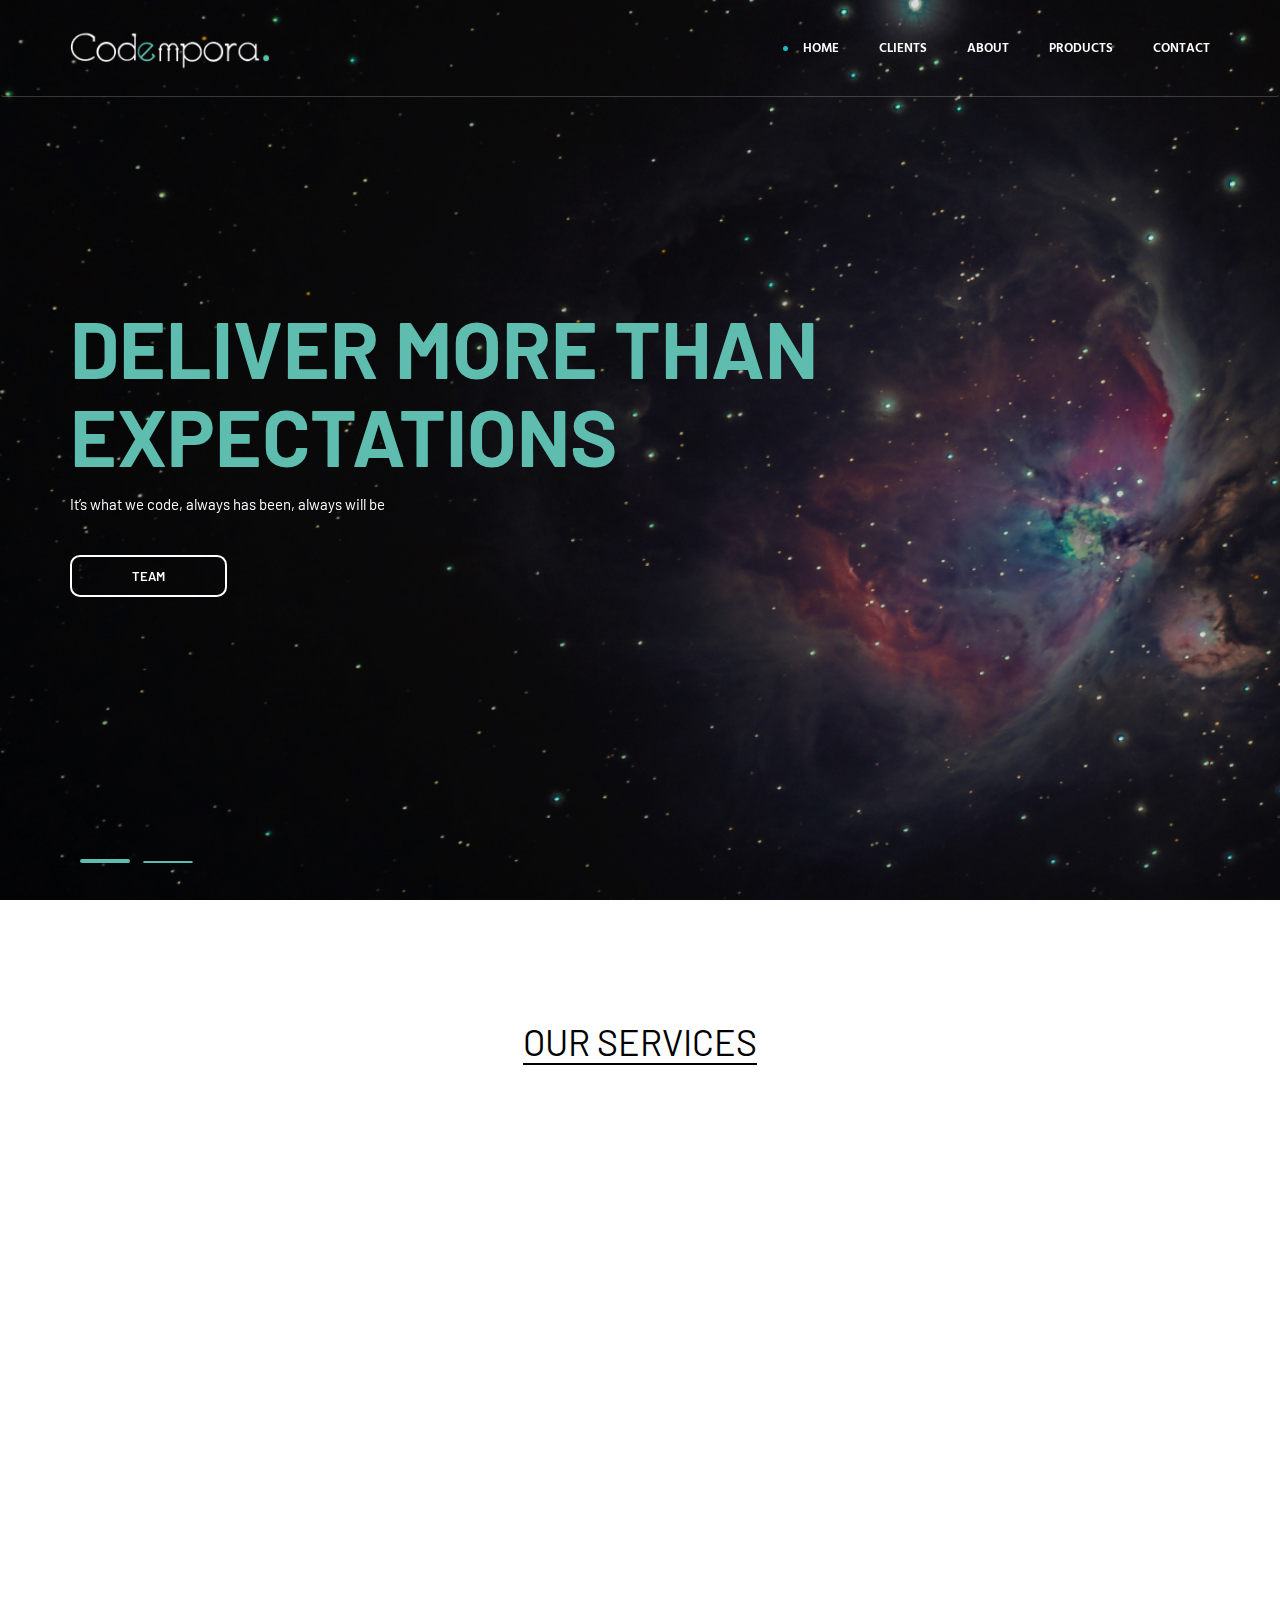
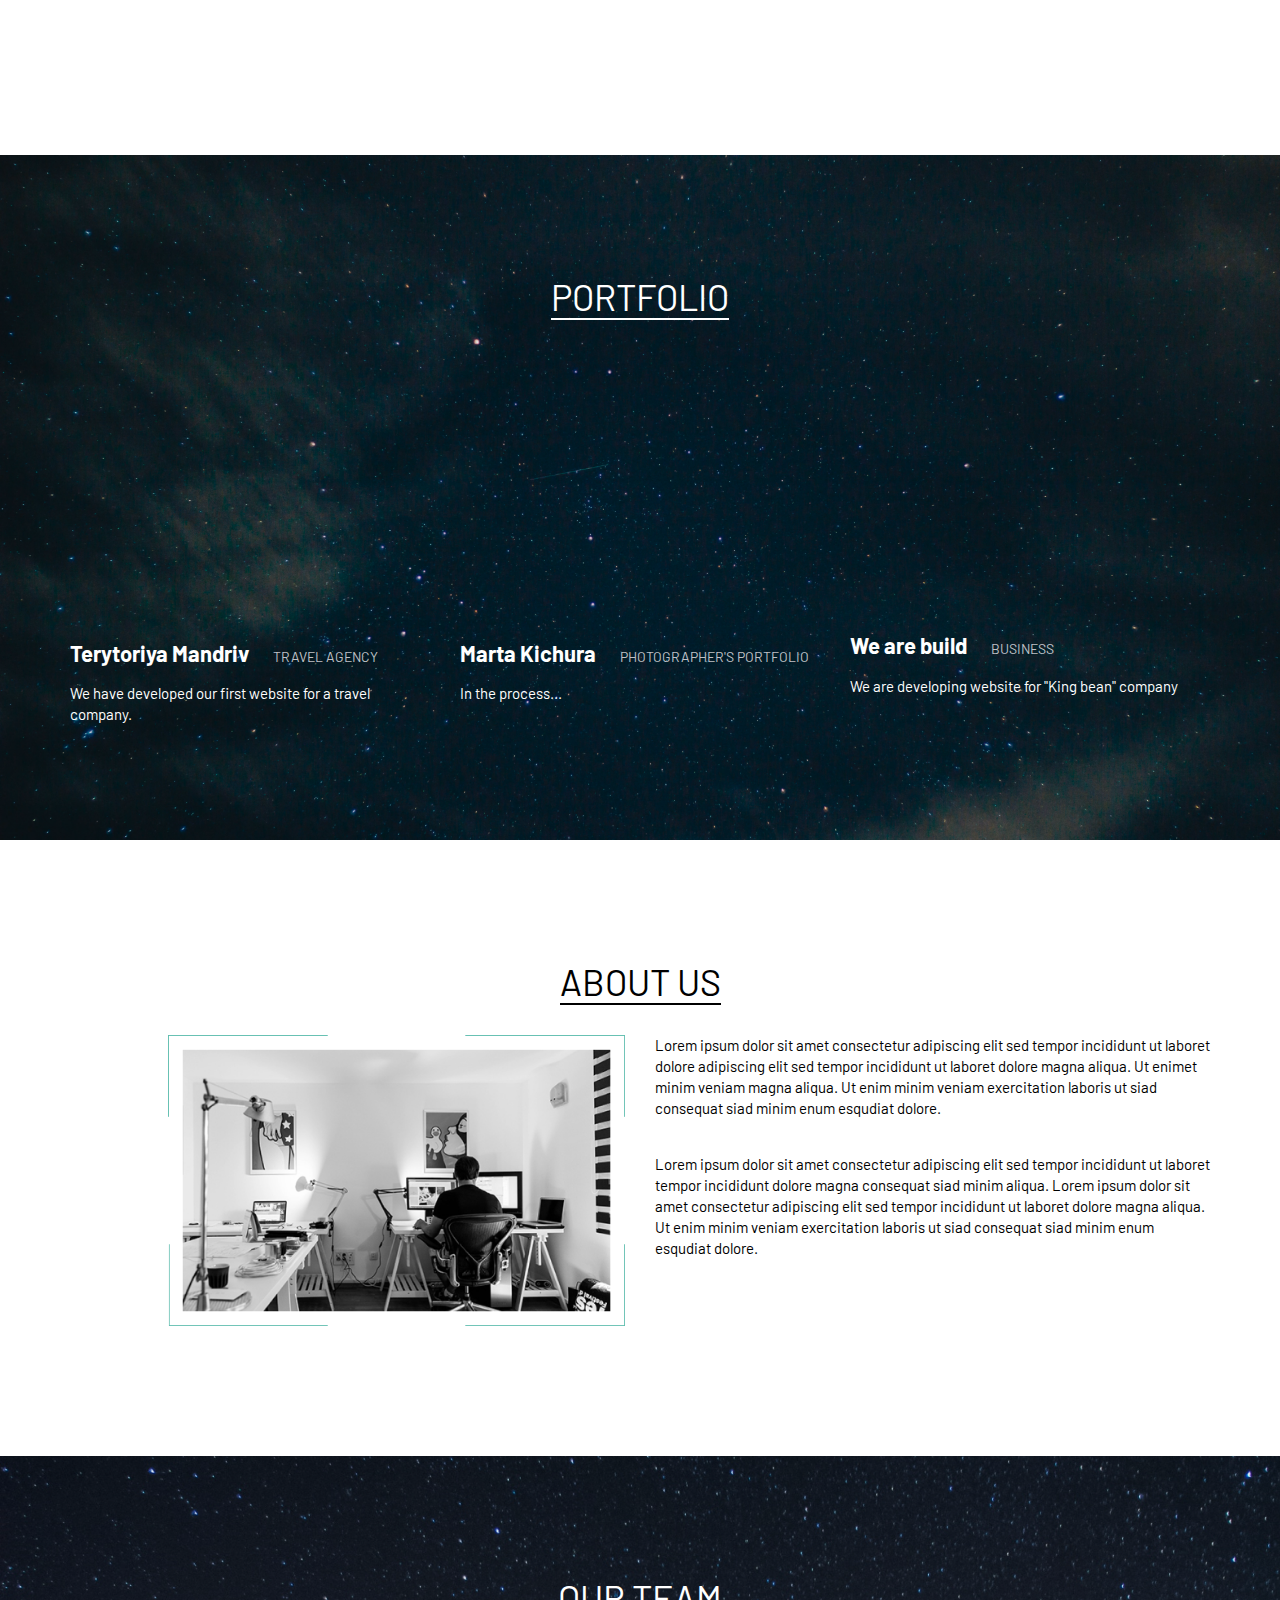
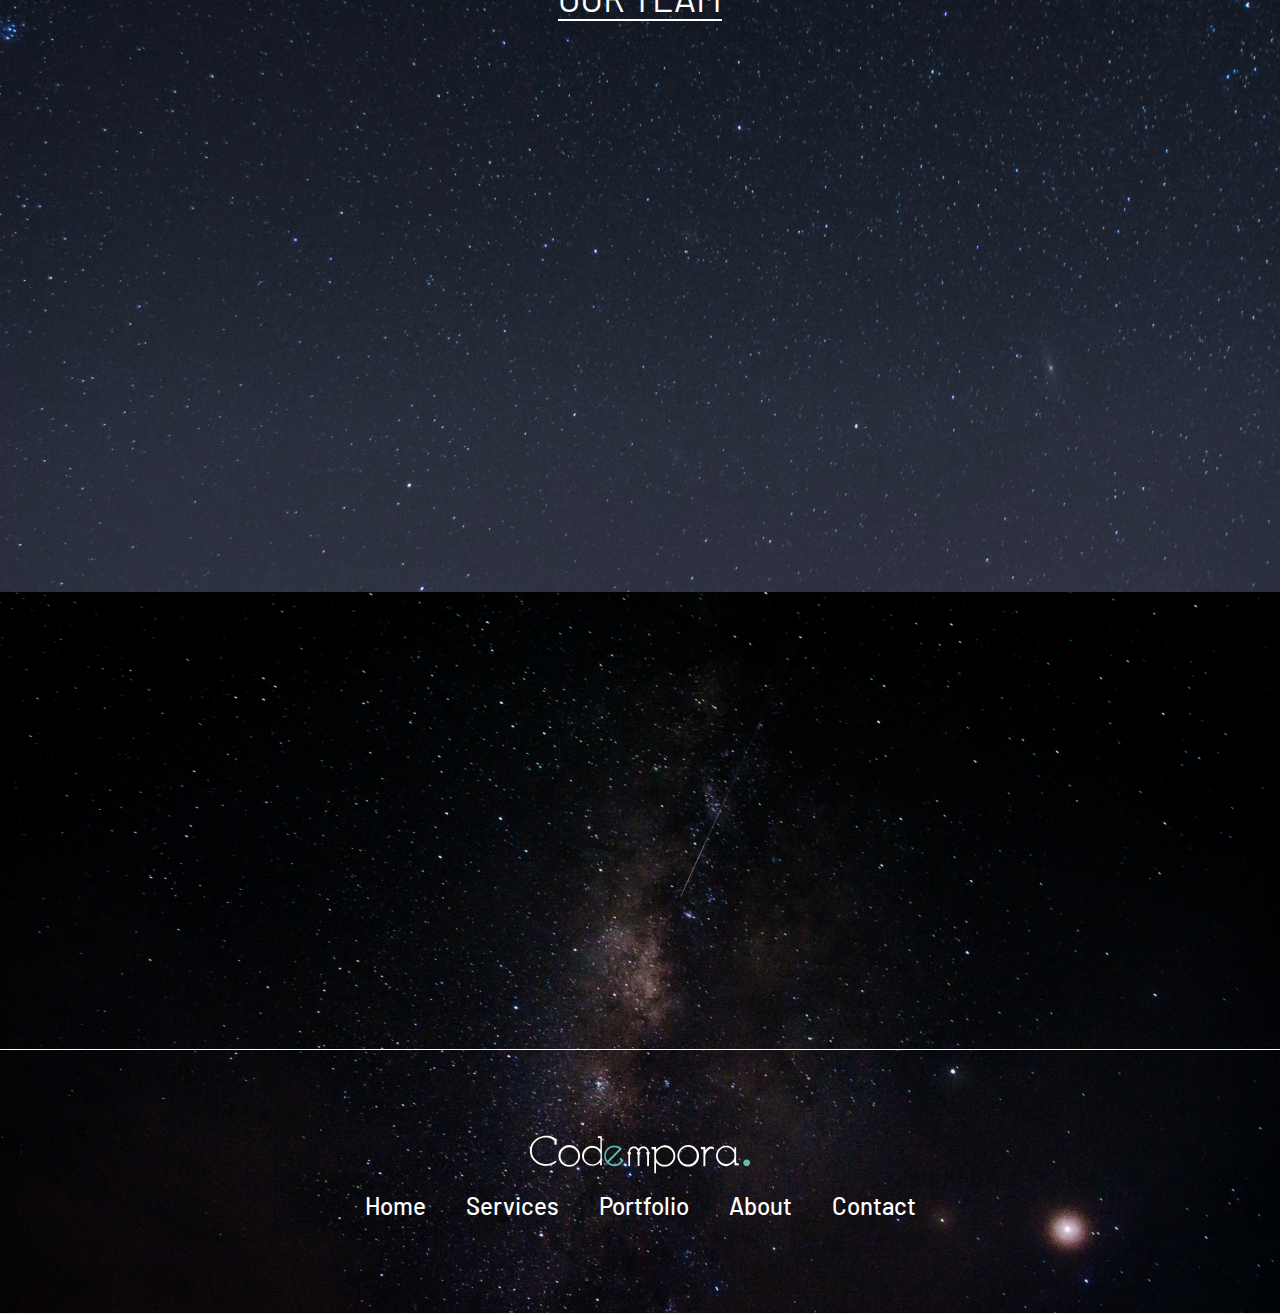
==== commit 98228c83: "commit trust us section" ====
--- a/docs/index.html
+++ b/docs/index.html
@@ -362,7 +362,7 @@
                     </div>
                     <div class="team-content">
                         <h2>Maryniuk Ihor<span><br>Front-end Developer</span></h2>
-                        <p>Lorem ipsum dolor sit amet, consectetuer adipiscing elit, sed diam nonummy nibh euismod
+                        <p>Your vision. My code.
                         </p>
                         <ul>
                             <li><a href="https://www.facebook.com/ihor.maryniuk" target="_blank"><i class="fab fa-facebook-square"></i></a></li>
@@ -377,39 +377,39 @@
 </div>
 
 <!-- Clients -->
-<div id="clients" class="bg-color-white">
-    <div class="content-lg container">
-        <div class="caption headline-dark">
-            <h2>trust us</h2>
-        </div>
-        <!-- Swiper Clients -->
-        <div class="swiper-slider swiper-clients">
-            <!-- Swiper Wrapper -->
-            <div class="swiper-wrapper">
-                <div class="swiper-slide">
-                    <img class="swiper-clients-img" src="img/clients/travel.png" alt="Clients Logo">
-                </div>
-                <div class="swiper-slide">
-                    <img class="swiper-clients-img" src="img/clients/02.png" alt="Clients Logo">
-                </div>
-                <div class="swiper-slide">
-                    <img class="swiper-clients-img" src="img/clients/03.png" alt="Clients Logo">
-                </div>
-                <div class="swiper-slide">
-                    <img class="swiper-clients-img" src="img/clients/04.png" alt="Clients Logo">
-                </div>
-                <div class="swiper-slide">
-                    <img class="swiper-clients-img" src="img/clients/05.png" alt="Clients Logo">
-                </div>
-                <div class="swiper-slide">
-                    <img class="swiper-clients-img" src="img/clients/06.png" alt="Clients Logo">
-                </div>
-            </div>
-            <!-- End Swiper Wrapper -->
-        </div>
-        <!-- End Swiper Clients -->
-    </div>
-</div>
+<!--<div id="clients" class="bg-color-white">-->
+    <!--<div class="content-lg container">-->
+        <!--<div class="caption headline-dark">-->
+            <!--<h2>trust us</h2>-->
+        <!--</div>-->
+        <!--&lt;!&ndash; Swiper Clients &ndash;&gt;-->
+        <!--<div class="swiper-slider swiper-clients">-->
+            <!--&lt;!&ndash; Swiper Wrapper &ndash;&gt;-->
+            <!--<div class="swiper-wrapper">-->
+                <!--<div class="swiper-slide">-->
+                    <!--<img class="swiper-clients-img" src="img/clients/travel.png" alt="Clients Logo">-->
+                <!--</div>-->
+                <!--<div class="swiper-slide">-->
+                    <!--<img class="swiper-clients-img" src="img/clients/02.png" alt="Clients Logo">-->
+                <!--</div>-->
+                <!--<div class="swiper-slide">-->
+                    <!--<img class="swiper-clients-img" src="img/clients/03.png" alt="Clients Logo">-->
+                <!--</div>-->
+                <!--<div class="swiper-slide">-->
+                    <!--<img class="swiper-clients-img" src="img/clients/04.png" alt="Clients Logo">-->
+                <!--</div>-->
+                <!--<div class="swiper-slide">-->
+                    <!--<img class="swiper-clients-img" src="img/clients/05.png" alt="Clients Logo">-->
+                <!--</div>-->
+                <!--<div class="swiper-slide">-->
+                    <!--<img class="swiper-clients-img" src="img/clients/06.png" alt="Clients Logo">-->
+                <!--</div>-->
+            <!--</div>-->
+            <!--&lt;!&ndash; End Swiper Wrapper &ndash;&gt;-->
+        <!--</div>-->
+        <!--&lt;!&ndash; End Swiper Clients &ndash;&gt;-->
+    <!--</div>-->
+<!--</div>-->
 <!-- End Clients -->
 
 <!-- Contact List -->
--- a/docs/css/layout.css
+++ b/docs/css/layout.css
@@ -1220,6 +1220,11 @@
         font-size: 60px;
     }
 }
+@media (max-width: 400px) {
+    .carousel-title {
+        font-size: 48px;
+    }
+}
 
 /*----------------------------------
   Custome Style of Info Window
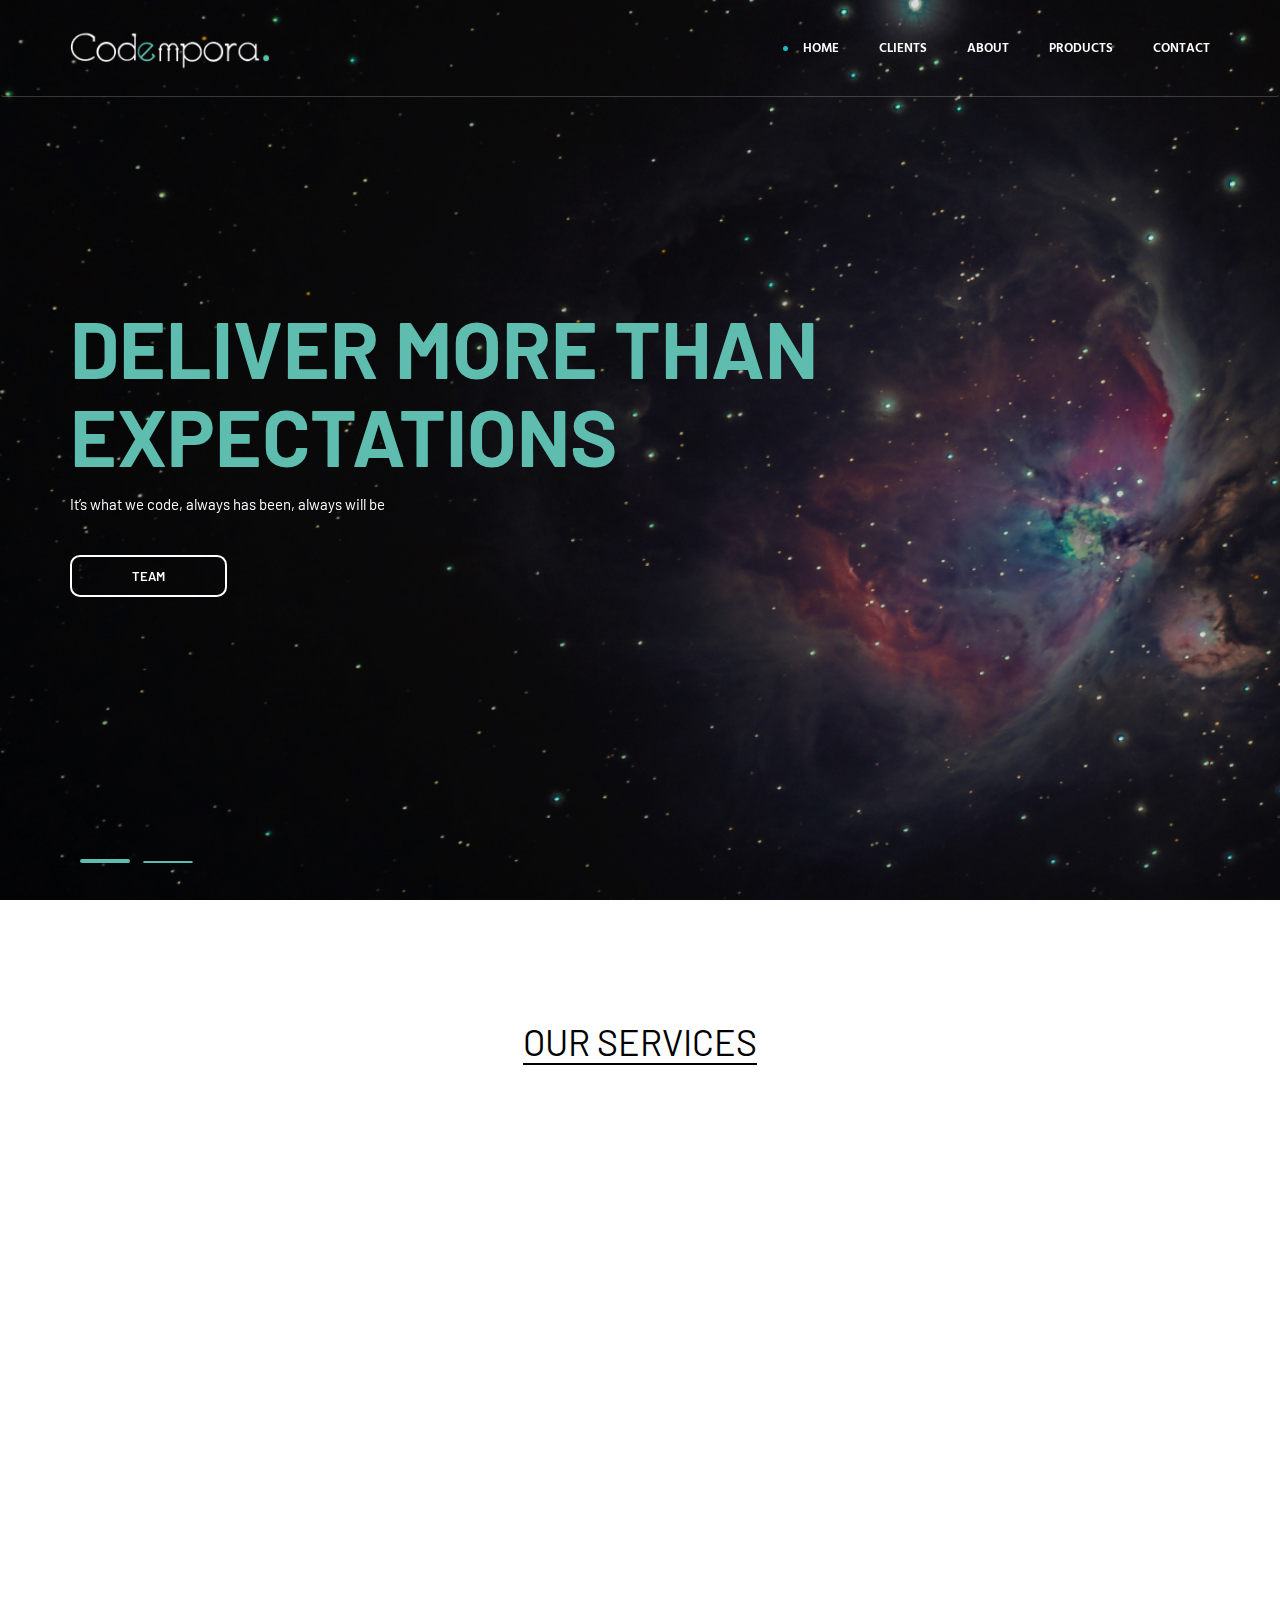
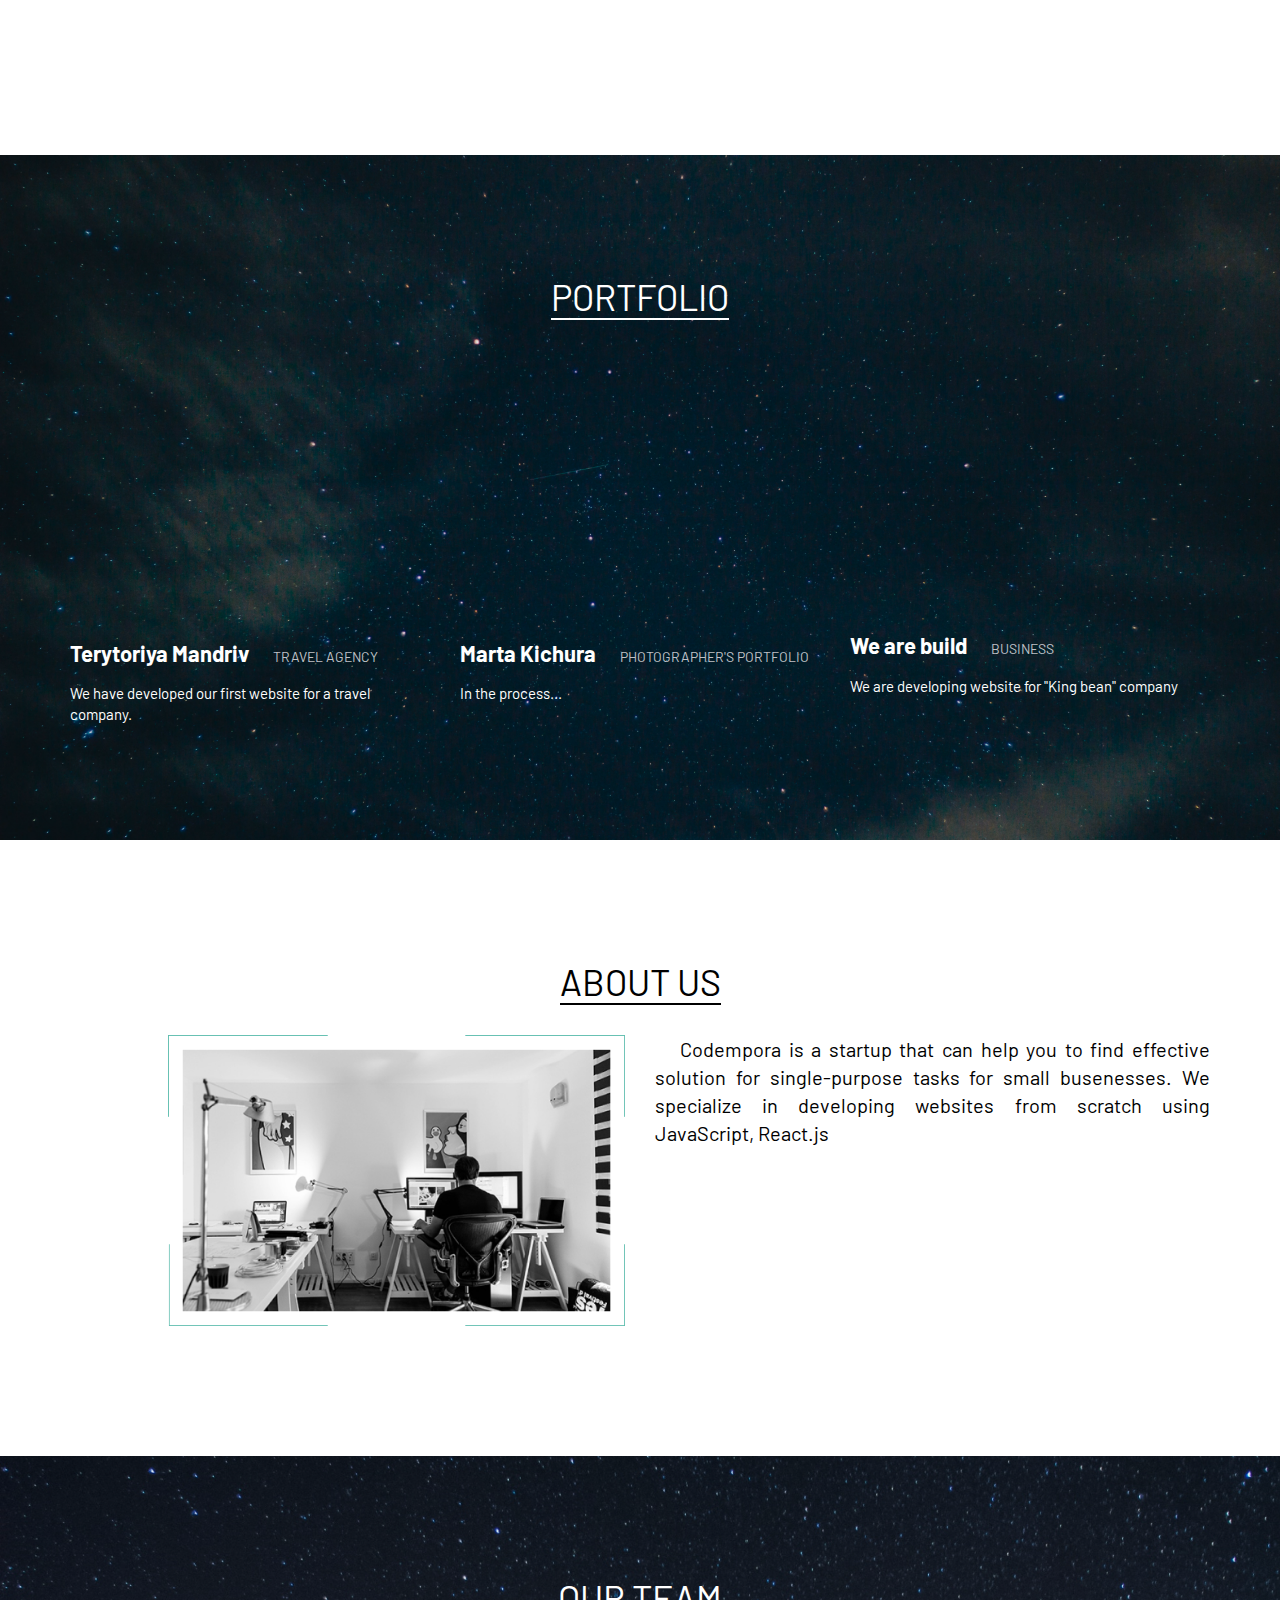
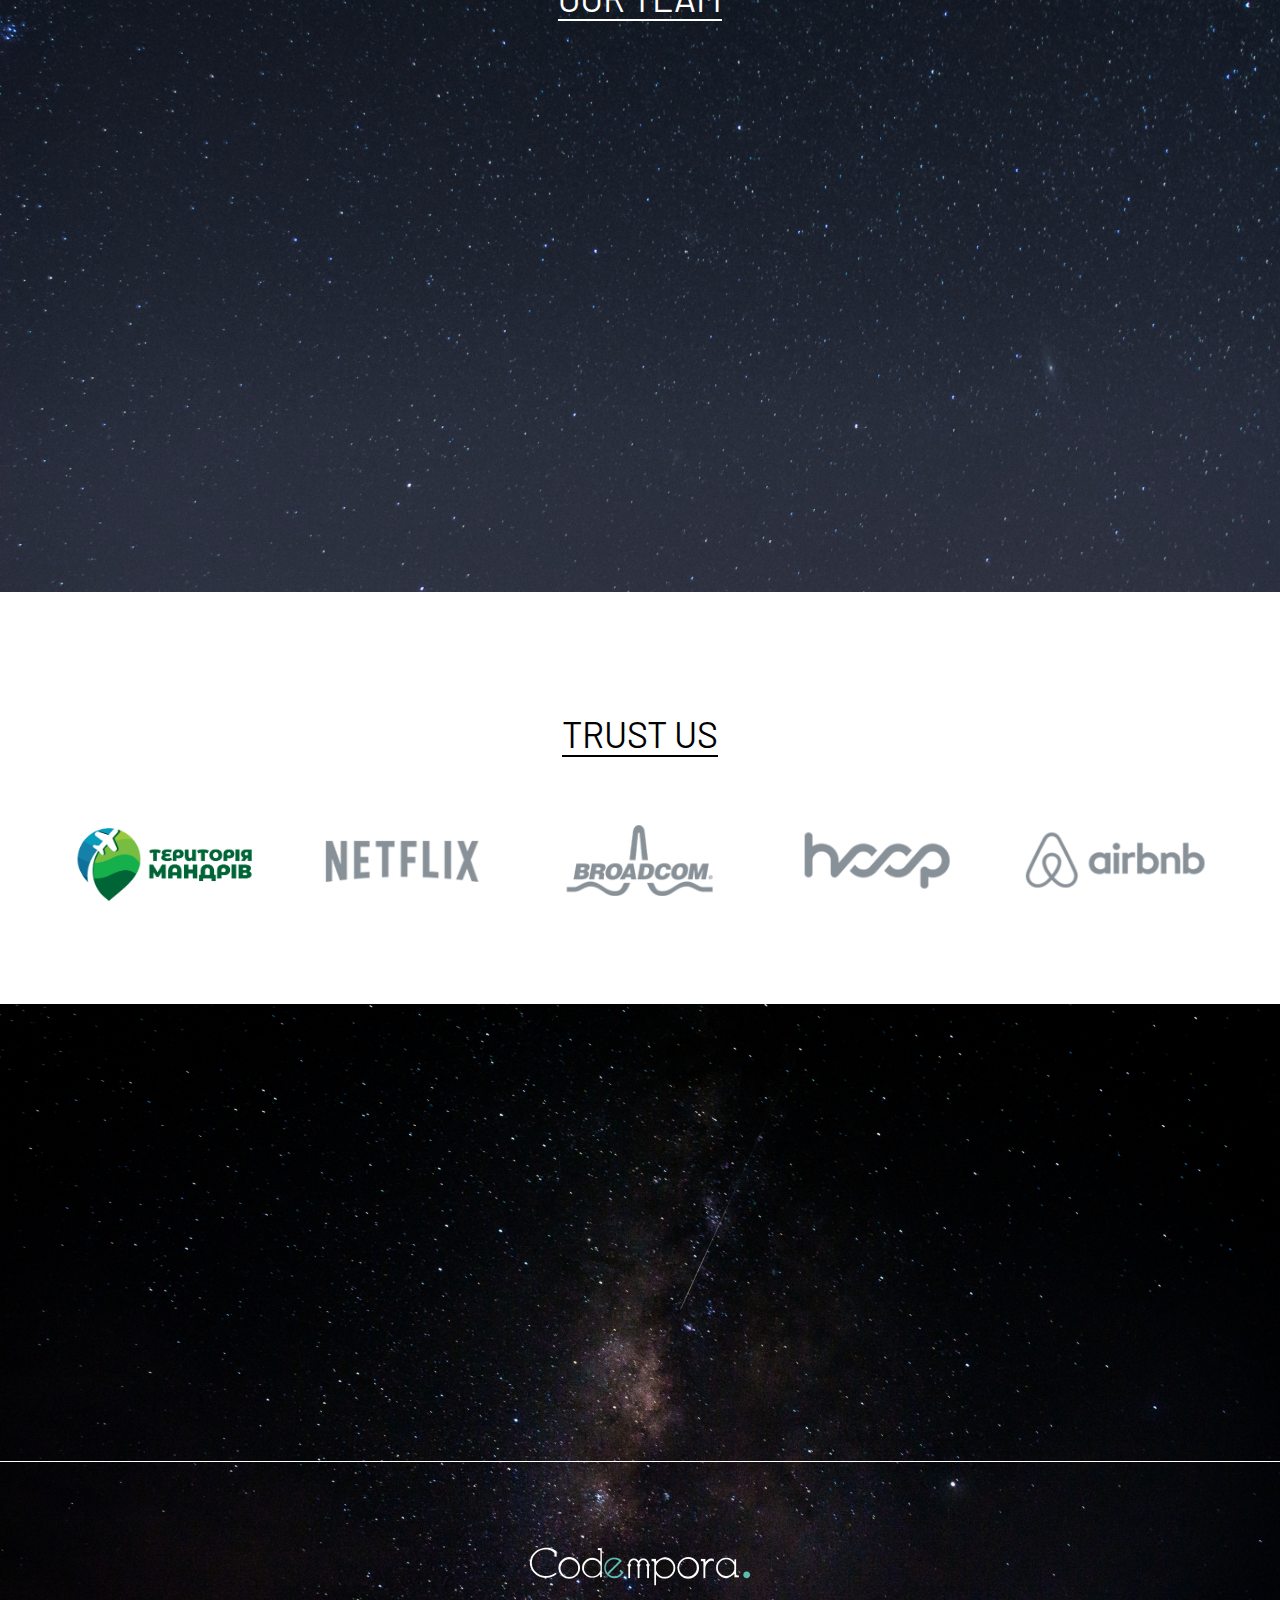
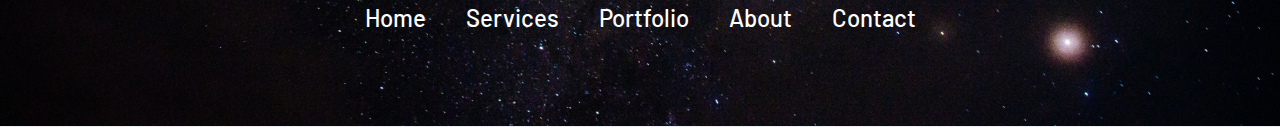
==== commit 3cbe8e79: "add text" ====
--- a/docs/index.html
+++ b/docs/index.html
@@ -279,18 +279,10 @@
             </div>
             <div class="col-sm-6 sm-margin-b-50">
                 <div class="margin-b-30 team-story">
-                    <p>Lorem ipsum dolor sit amet consectetur adipiscing elit sed tempor incididunt ut laboret dolore
-                        adipiscing elit sed tempor incididunt ut laboret dolore magna aliqua. Ut enimet minim veniam
-                        magna
-                        aliqua. Ut enim minim veniam exercitation laboris ut siad consequat siad minim enum esqudiat
-                        dolore.</p><br>
-                    <p>Lorem ipsum dolor sit amet consectetur adipiscing elit sed tempor incididunt ut laboret tempor
-                        incididunt
-                        dolore magna consequat siad minim aliqua. Lorem ipsum dolor sit amet consectetur adipiscing elit
-                        sed
-                        tempor incididunt ut laboret dolore magna aliqua. Ut enim minim veniam exercitation laboris ut
-                        siad
-                        consequat siad minim enum esqudiat dolore.</p>
+                    <p>
+                        Codempora is a startup that can help you to find effective solution for single-purpose tasks for small busenesses.
+                        We specialize in developing websites from scratch using JavaScript, React.js
+                    </p>
                 </div>
             </div>
 
@@ -377,39 +369,39 @@
 </div>
 
 <!-- Clients -->
-<!--<div id="clients" class="bg-color-white">-->
-    <!--<div class="content-lg container">-->
-        <!--<div class="caption headline-dark">-->
-            <!--<h2>trust us</h2>-->
-        <!--</div>-->
-        <!--&lt;!&ndash; Swiper Clients &ndash;&gt;-->
-        <!--<div class="swiper-slider swiper-clients">-->
-            <!--&lt;!&ndash; Swiper Wrapper &ndash;&gt;-->
-            <!--<div class="swiper-wrapper">-->
-                <!--<div class="swiper-slide">-->
-                    <!--<img class="swiper-clients-img" src="img/clients/travel.png" alt="Clients Logo">-->
-                <!--</div>-->
-                <!--<div class="swiper-slide">-->
-                    <!--<img class="swiper-clients-img" src="img/clients/02.png" alt="Clients Logo">-->
-                <!--</div>-->
-                <!--<div class="swiper-slide">-->
-                    <!--<img class="swiper-clients-img" src="img/clients/03.png" alt="Clients Logo">-->
-                <!--</div>-->
-                <!--<div class="swiper-slide">-->
-                    <!--<img class="swiper-clients-img" src="img/clients/04.png" alt="Clients Logo">-->
-                <!--</div>-->
-                <!--<div class="swiper-slide">-->
-                    <!--<img class="swiper-clients-img" src="img/clients/05.png" alt="Clients Logo">-->
-                <!--</div>-->
-                <!--<div class="swiper-slide">-->
-                    <!--<img class="swiper-clients-img" src="img/clients/06.png" alt="Clients Logo">-->
-                <!--</div>-->
-            <!--</div>-->
-            <!--&lt;!&ndash; End Swiper Wrapper &ndash;&gt;-->
-        <!--</div>-->
-        <!--&lt;!&ndash; End Swiper Clients &ndash;&gt;-->
-    <!--</div>-->
-<!--</div>-->
+<div id="clients" class="bg-color-white">
+    <div class="content-lg container">
+        <div class="caption headline-dark">
+            <h2>trust us</h2>
+        </div>
+        <!-- Swiper Clients -->
+        <div class="swiper-slider swiper-clients">
+            <!-- Swiper Wrapper -->
+            <div class="swiper-wrapper">
+                <div class="swiper-slide">
+                    <img class="swiper-clients-img" src="img/clients/travel.png" alt="Clients Logo">
+                </div>
+                <div class="swiper-slide">
+                    <img class="swiper-clients-img" src="img/clients/02.png" alt="Clients Logo">
+                </div>
+                <div class="swiper-slide">
+                    <img class="swiper-clients-img" src="img/clients/03.png" alt="Clients Logo">
+                </div>
+                <div class="swiper-slide">
+                    <img class="swiper-clients-img" src="img/clients/04.png" alt="Clients Logo">
+                </div>
+                <div class="swiper-slide">
+                    <img class="swiper-clients-img" src="img/clients/05.png" alt="Clients Logo">
+                </div>
+                <div class="swiper-slide">
+                    <img class="swiper-clients-img" src="img/clients/06.png" alt="Clients Logo">
+                </div>
+            </div>
+            <!-- End Swiper Wrapper -->
+        </div>
+        <!-- End Swiper Clients -->
+    </div>
+</div>
 <!-- End Clients -->
 
 <!-- Contact List -->
@@ -457,7 +449,7 @@
                             <!-- End animate 3D social links-->
                         </div>
                         <div class="contact-form">
-                            <form>
+                            <form id="form">
                                 <div class="input-field">
                                     <div class="col-field">
                                         <input type="text" name="text" id="text" placeholder="NAME" required>
@@ -530,6 +522,7 @@
 <script src="js/components/masonry.min.js" type="text/javascript"></script>
 <script src="js/components/tilt.jquery.js" type="text/javascript"></script>
 <script src="js/components/scroll-nav.js" type="text/javascript"></script>
+<script src="js/components/ajax-send.js" type="text/javascript"></script>
 <!--tilt plugin property, hover effects for team-card-->
 <script>
     $(document).ready(function () {
--- a/docs/css/layout.css
+++ b/docs/css/layout.css
@@ -900,6 +900,9 @@
 
 .team-story p {
     color: #000;
+    font-size: 20px;
+    text-align: justify;
+    text-indent: 25px;
 }
 .responsive-img{
     display: block;
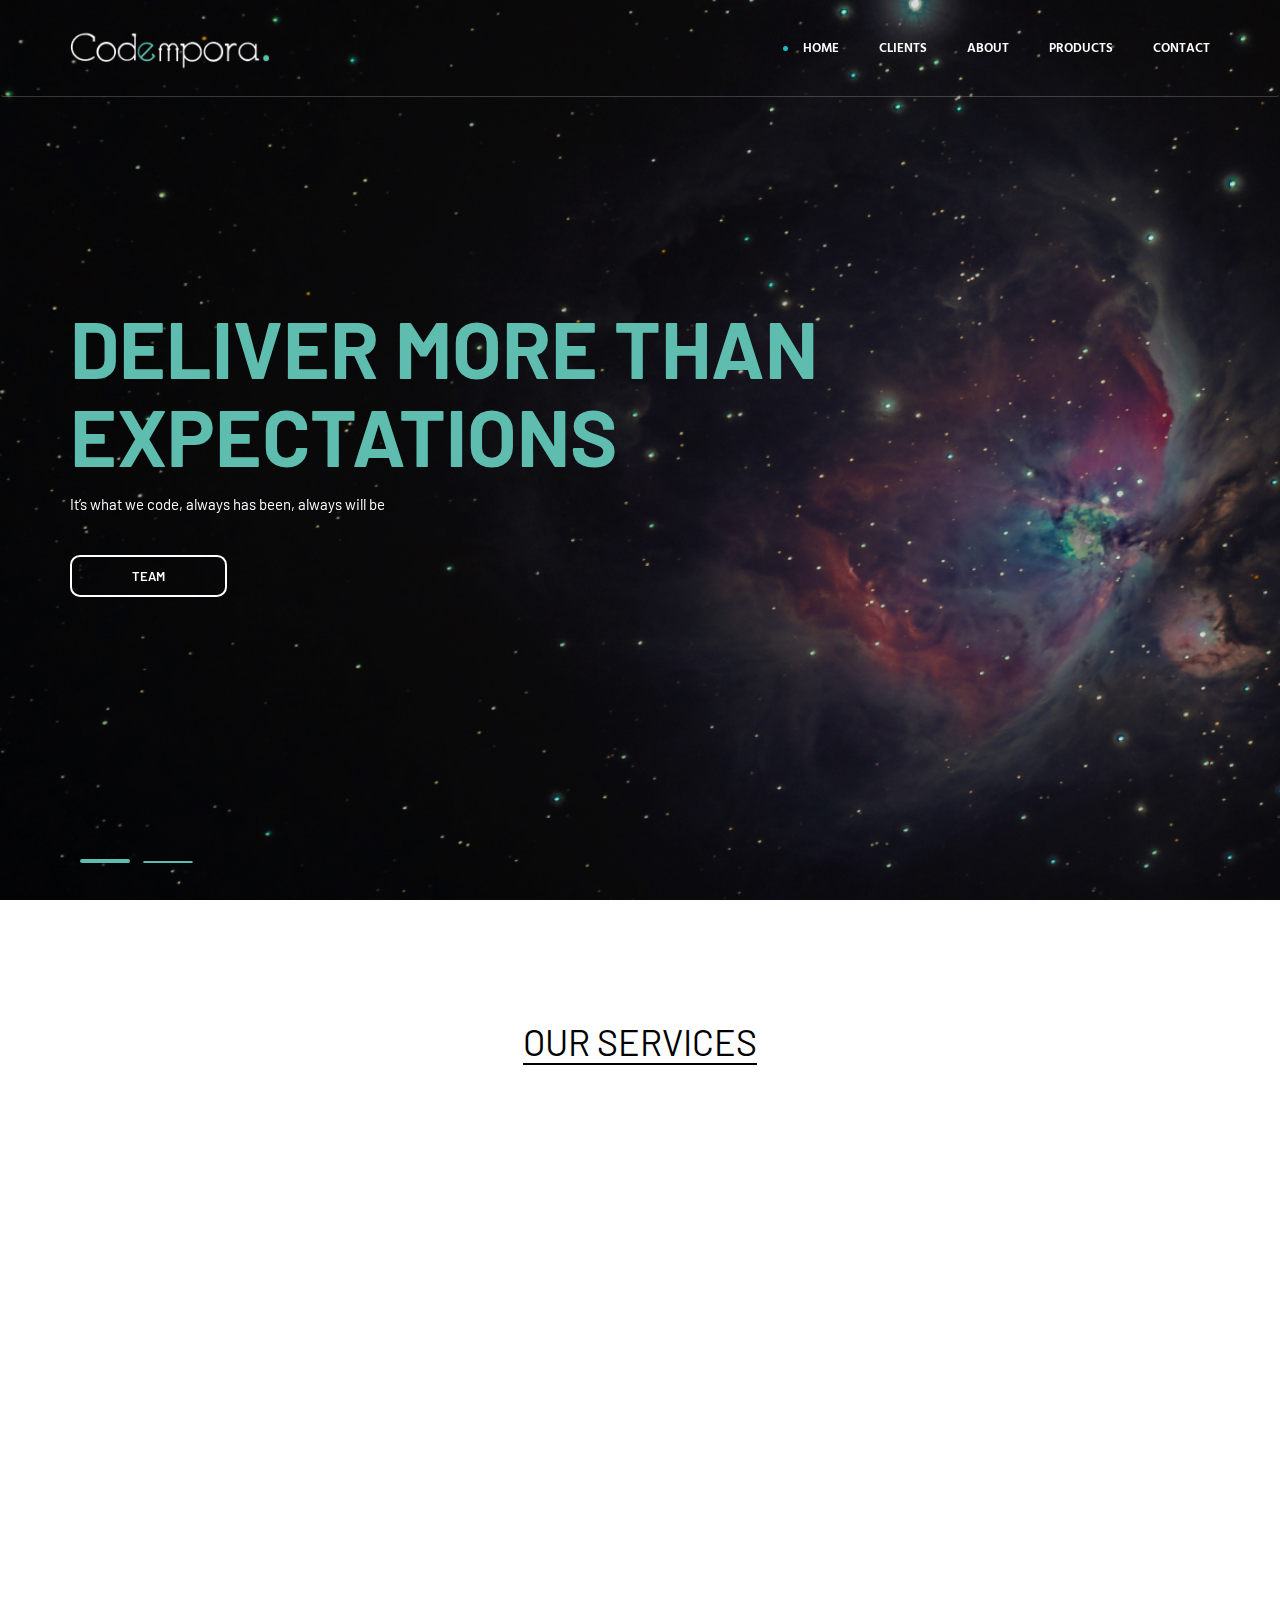
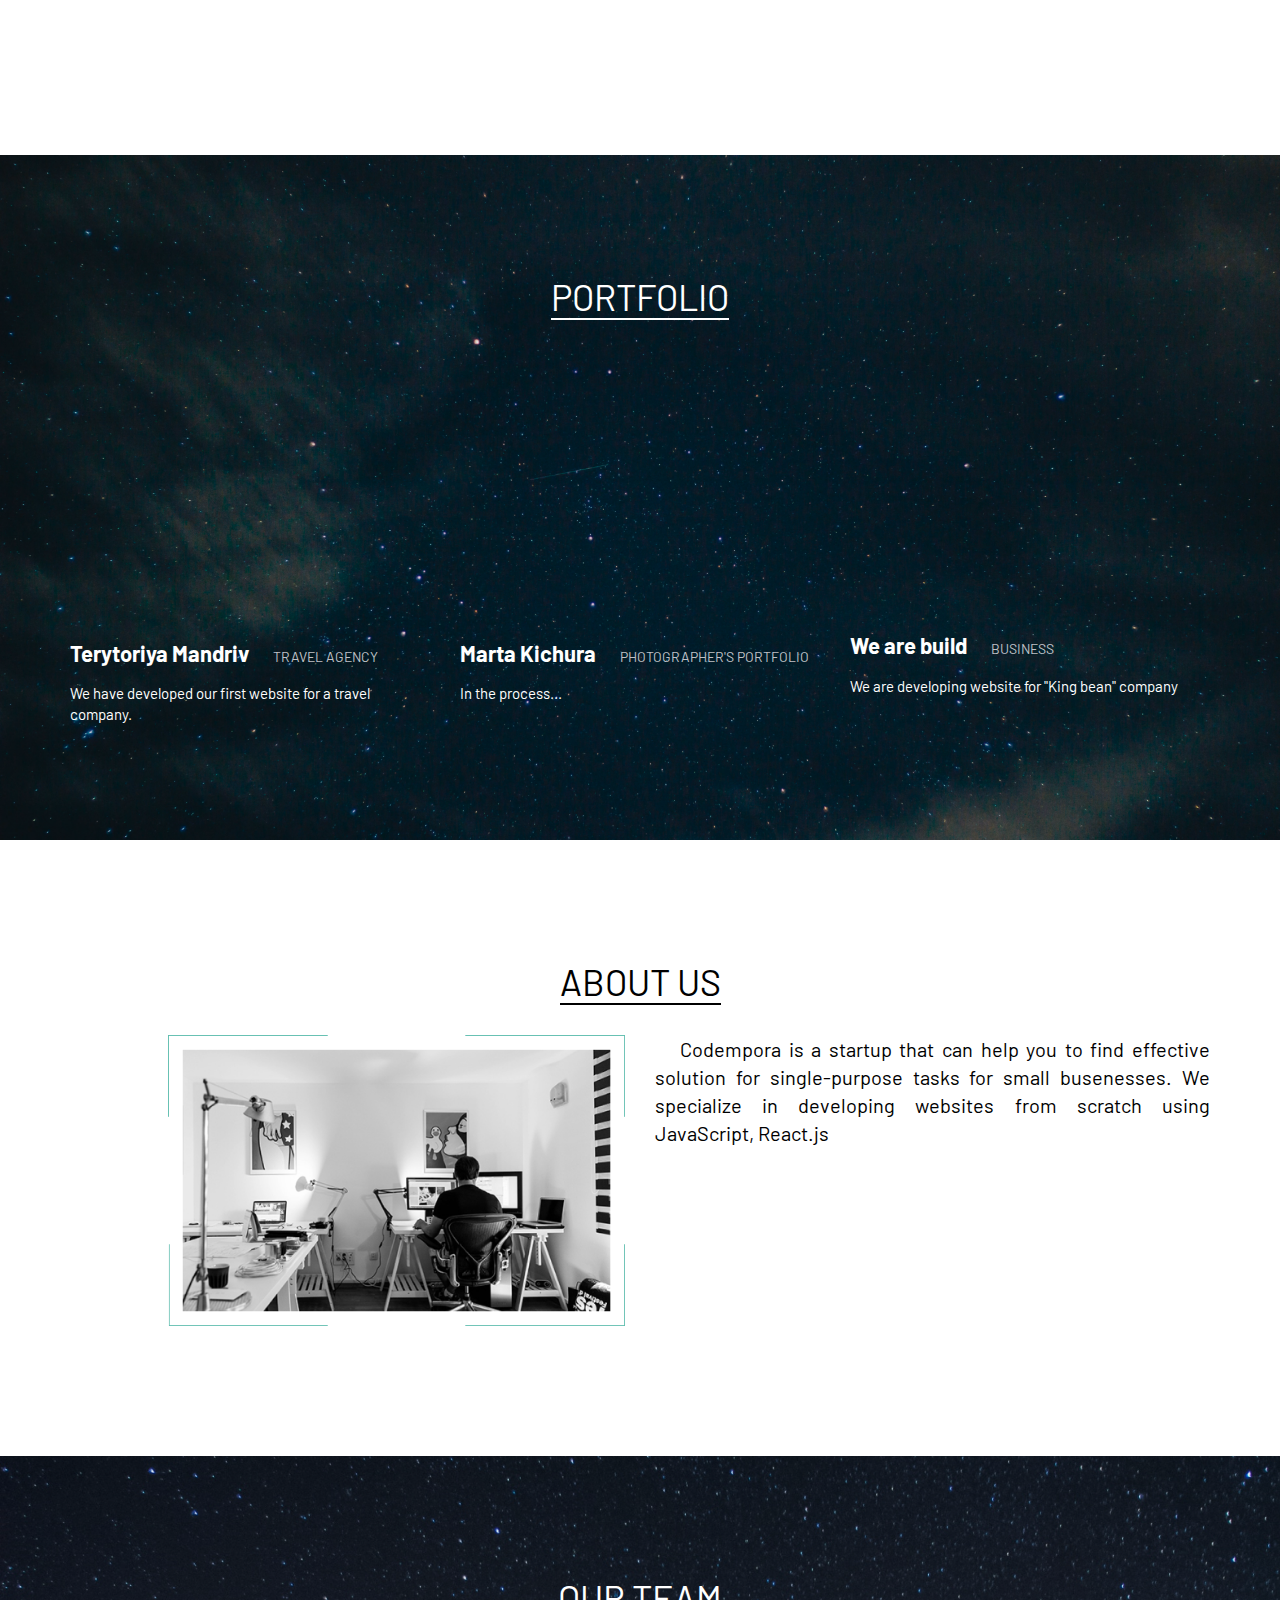
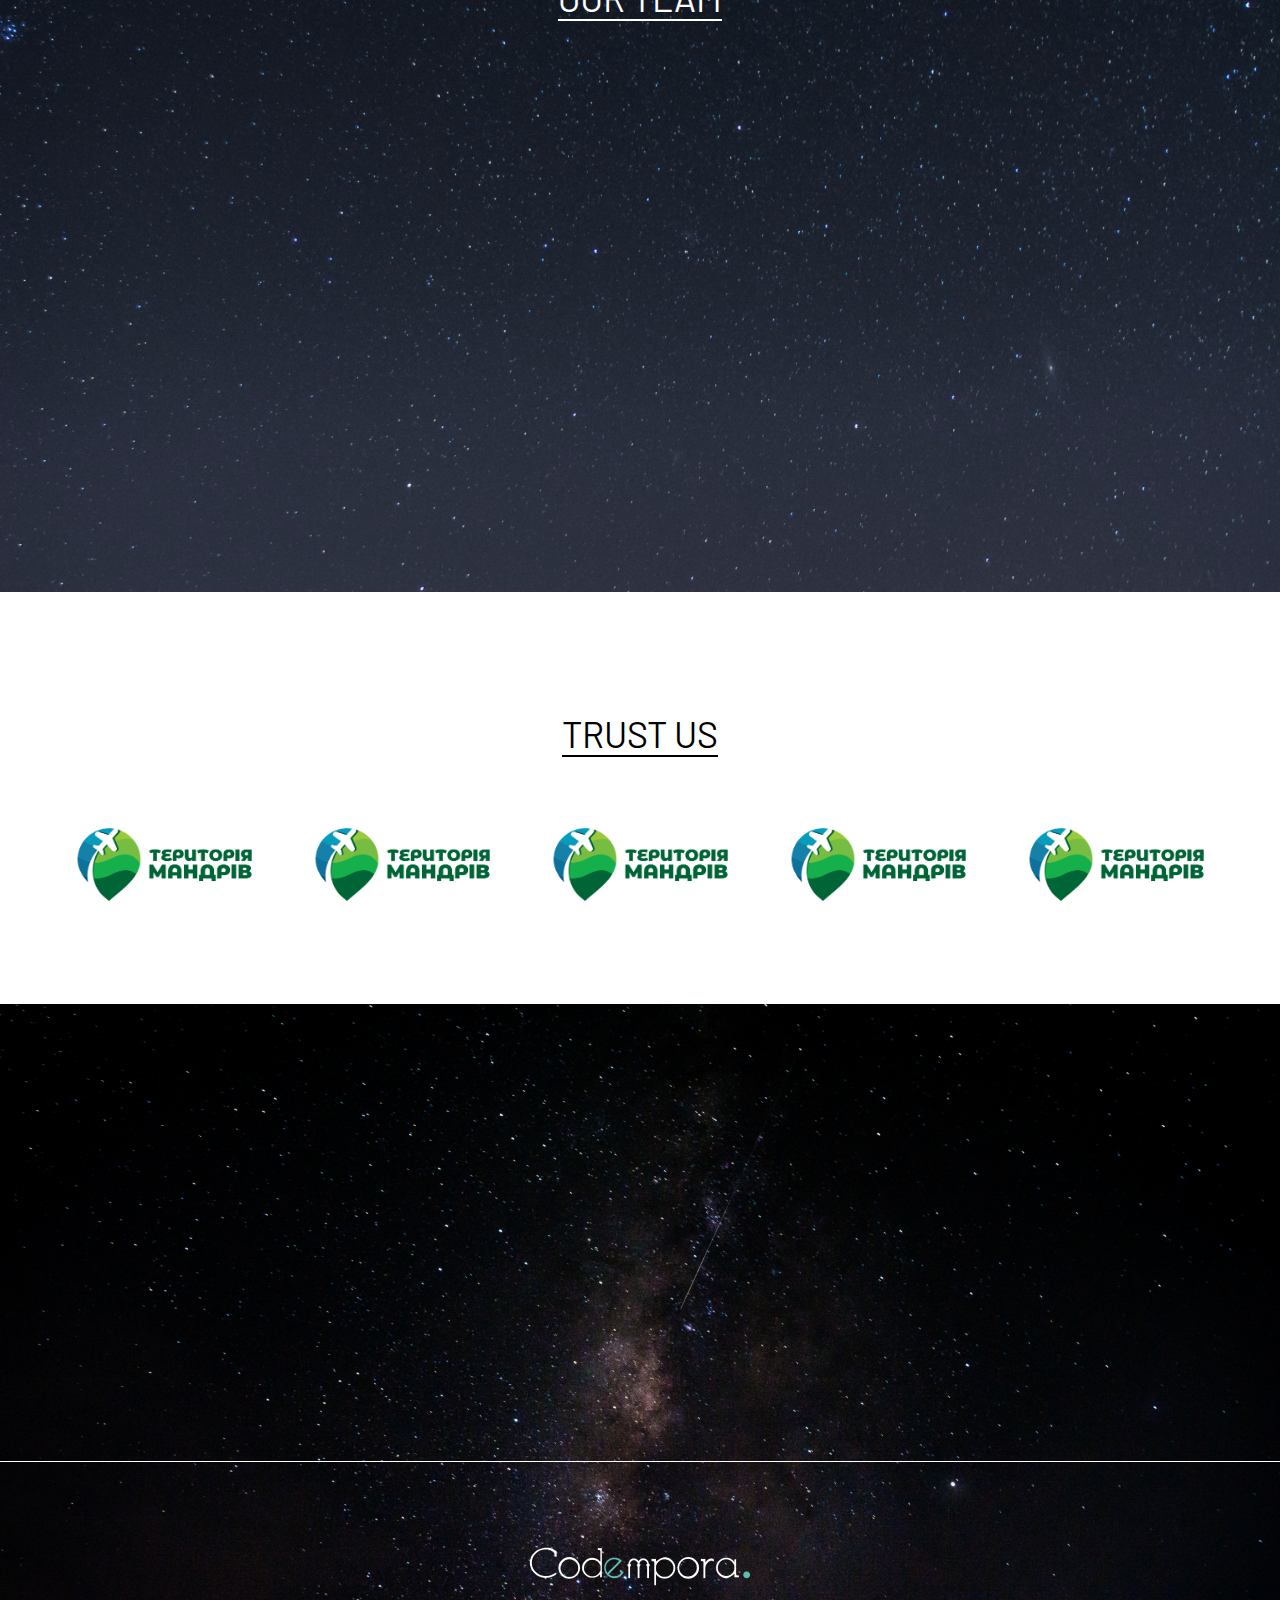
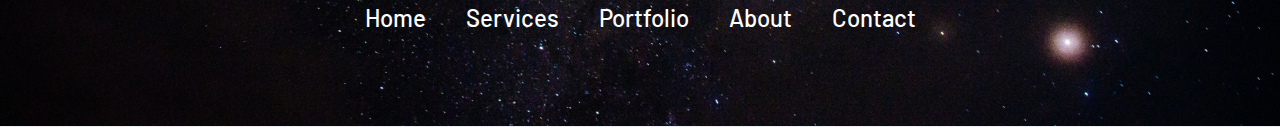
==== commit 4b26d557: "change swiper slider info" ====
--- a/docs/index.html
+++ b/docs/index.html
@@ -339,7 +339,7 @@
                     </div>
                     <div class="team-content">
                         <h2>Dayana Andreevna<span><br>UI/UX Web</span></h2>
-                        <p>Wake up with new ideas
+                        <p>I always look for the solutions not just alternatives
                         </p>
                         <ul>
                             <li><a href="#"><i class="fab fa-facebook-square"></i></a></li>
@@ -382,19 +382,19 @@
                     <img class="swiper-clients-img" src="img/clients/travel.png" alt="Clients Logo">
                 </div>
                 <div class="swiper-slide">
-                    <img class="swiper-clients-img" src="img/clients/02.png" alt="Clients Logo">
+                    <img class="swiper-clients-img" src="img/clients/travel.png" alt="Clients Logo">
                 </div>
                 <div class="swiper-slide">
-                    <img class="swiper-clients-img" src="img/clients/03.png" alt="Clients Logo">
+                    <img class="swiper-clients-img" src="img/clients/travel.png" alt="Clients Logo">
                 </div>
                 <div class="swiper-slide">
-                    <img class="swiper-clients-img" src="img/clients/04.png" alt="Clients Logo">
+                    <img class="swiper-clients-img" src="img/clients/travel.png" alt="Clients Logo">
                 </div>
                 <div class="swiper-slide">
-                    <img class="swiper-clients-img" src="img/clients/05.png" alt="Clients Logo">
+                    <img class="swiper-clients-img" src="img/clients/travel.png" alt="Clients Logo">
                 </div>
                 <div class="swiper-slide">
-                    <img class="swiper-clients-img" src="img/clients/06.png" alt="Clients Logo">
+                    <img class="swiper-clients-img" src="img/clients/travel.png" alt="Clients Logo">
                 </div>
             </div>
             <!-- End Swiper Wrapper -->
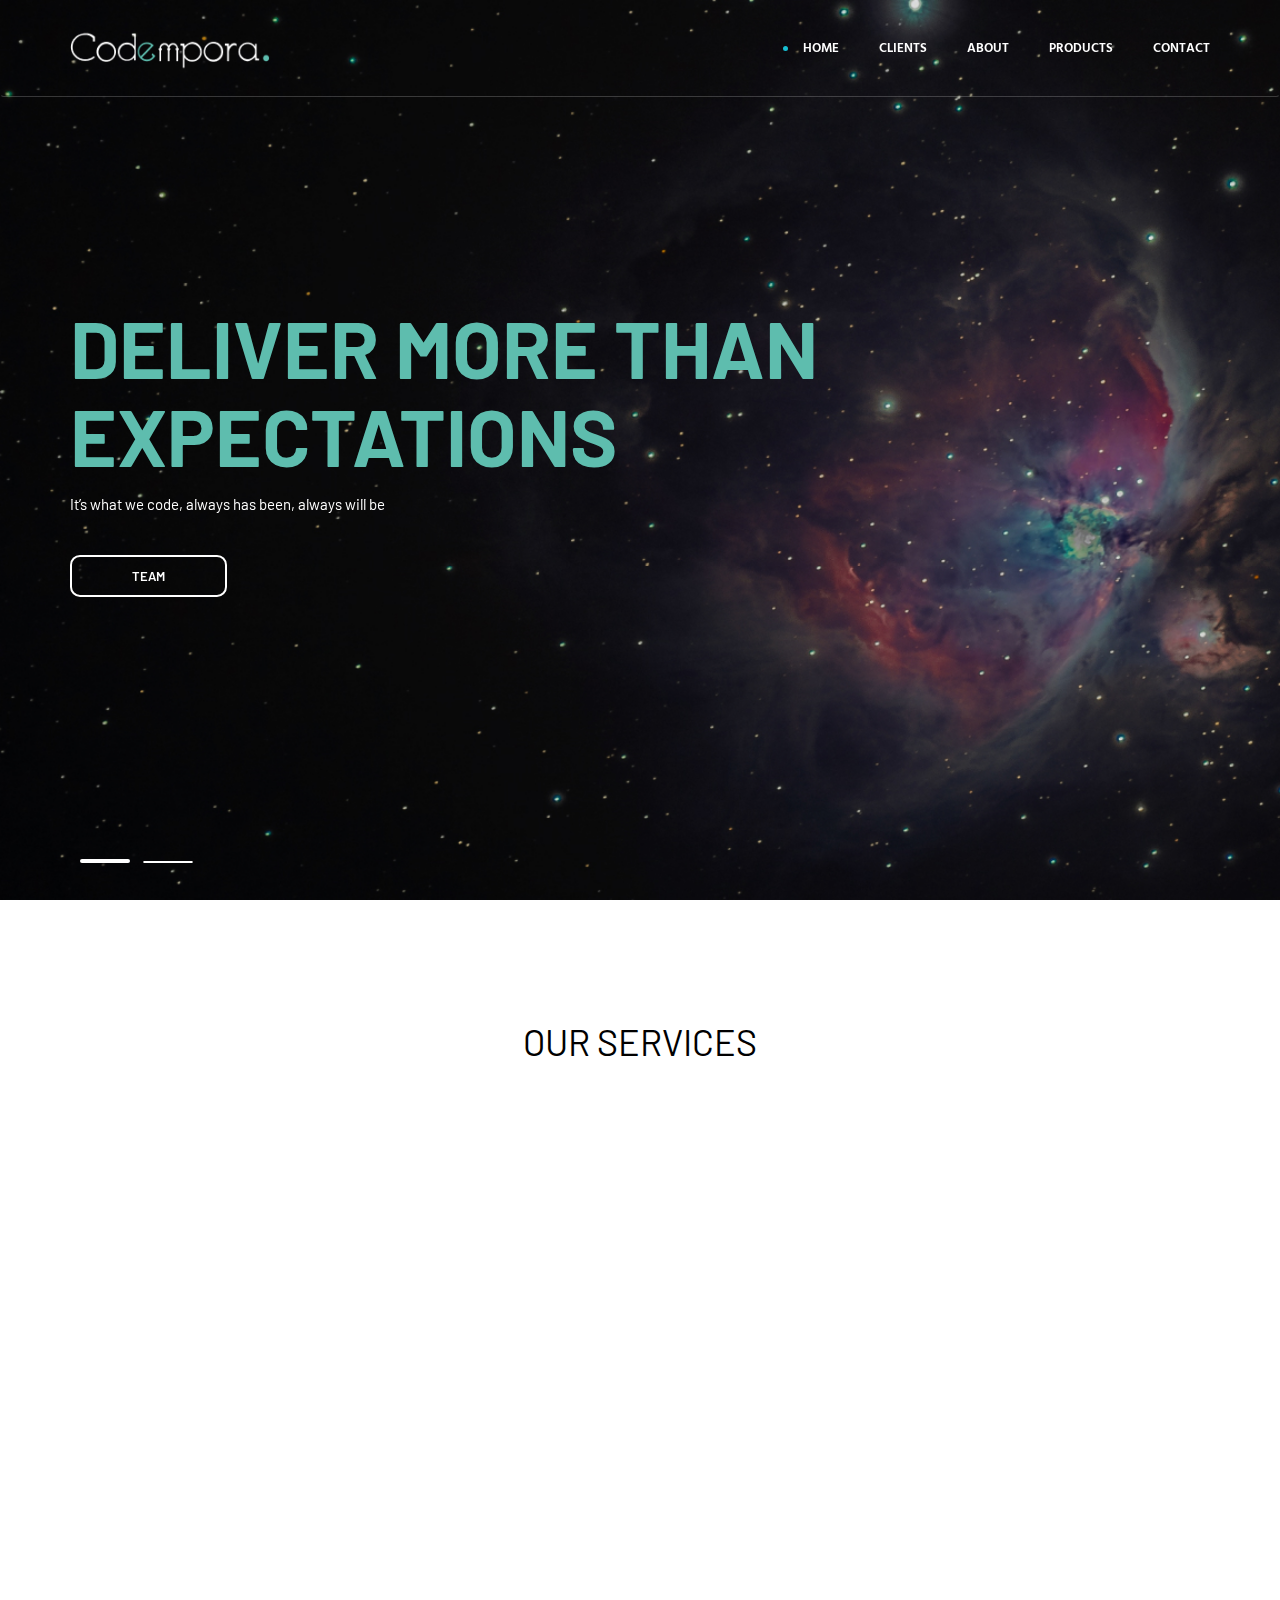
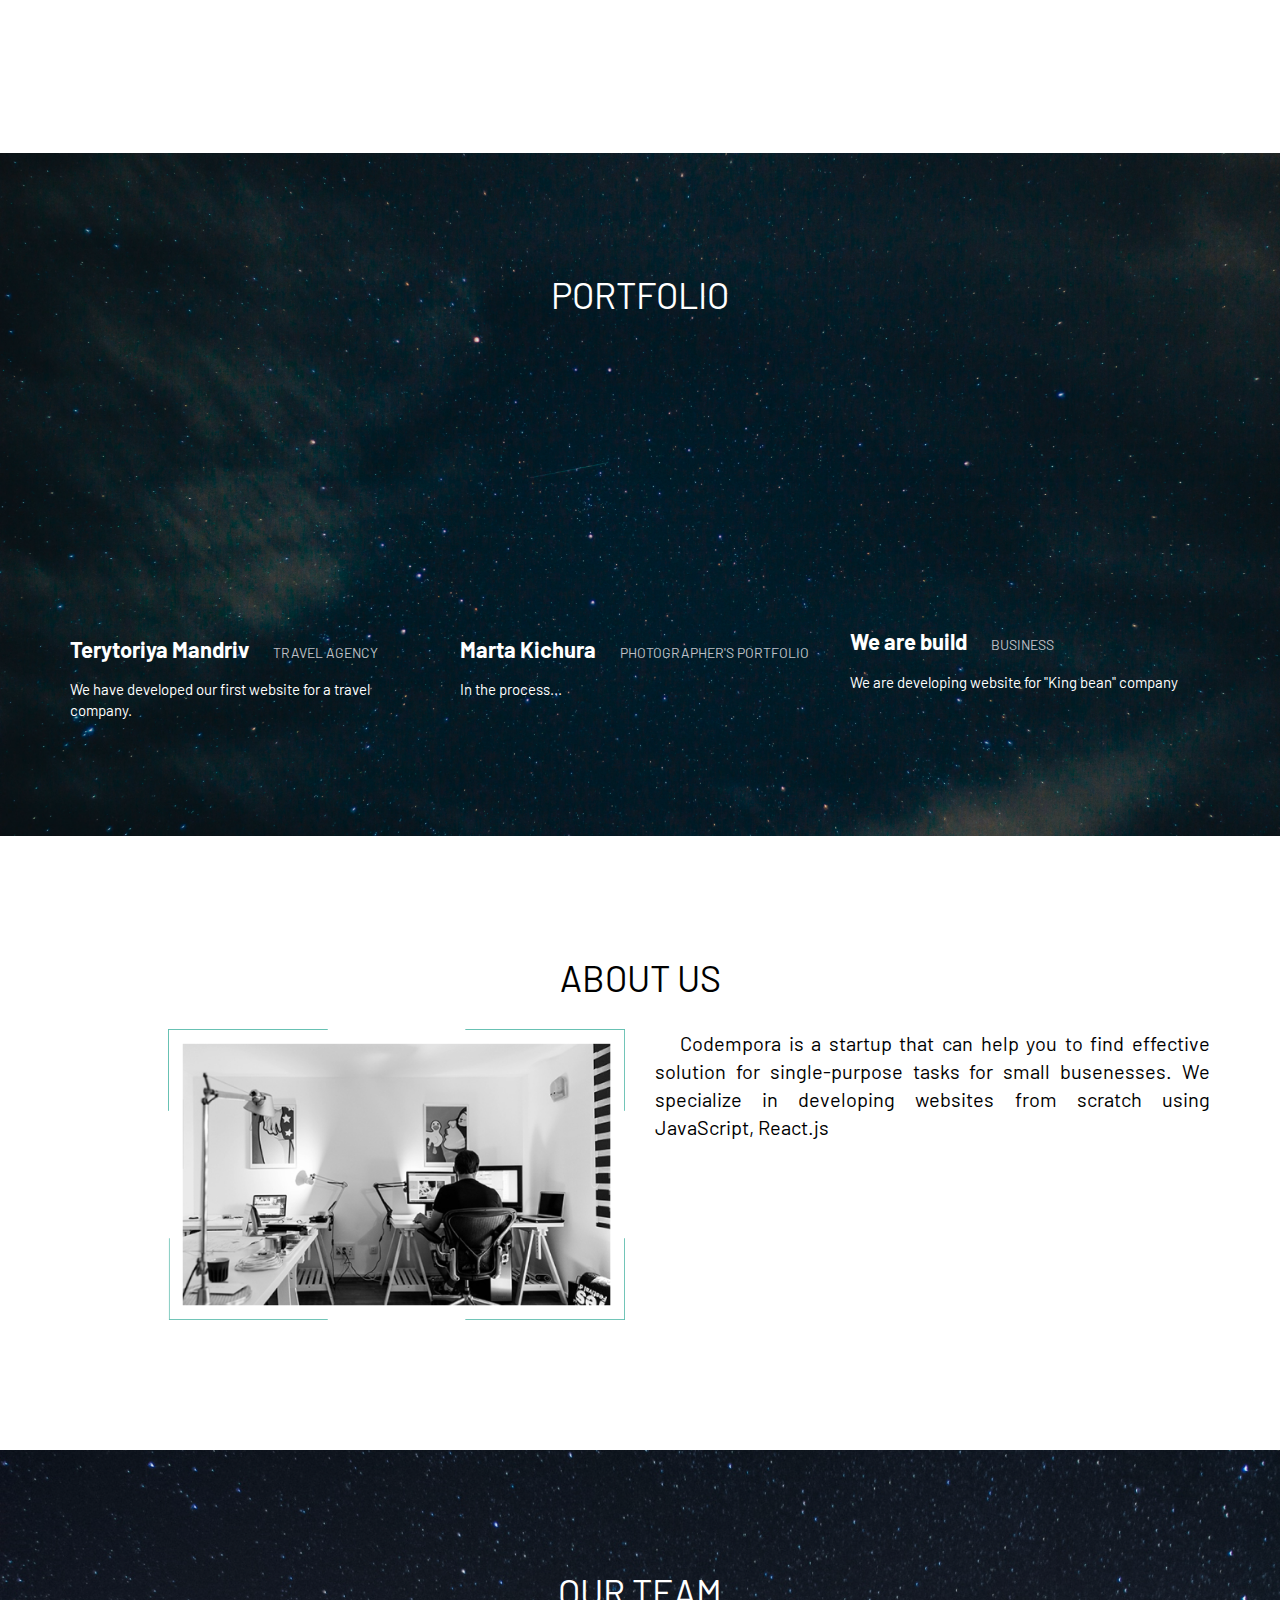
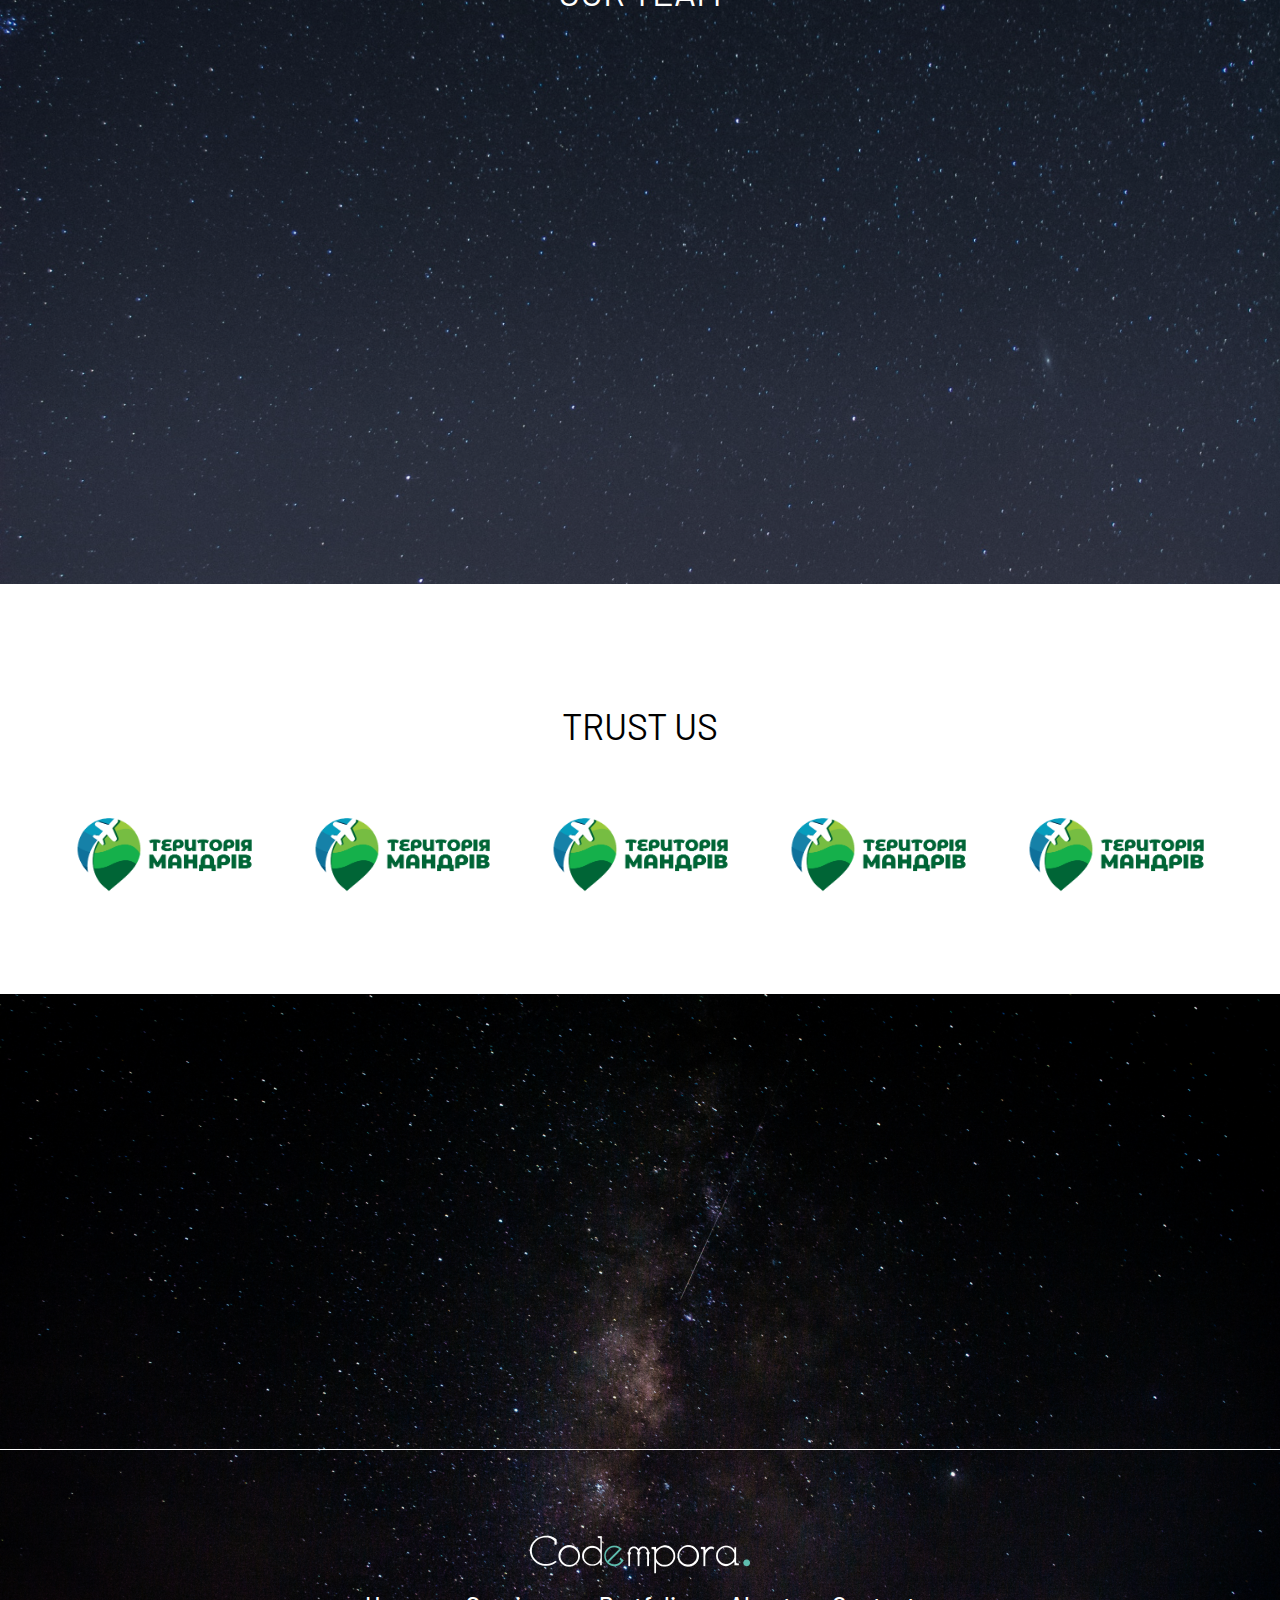
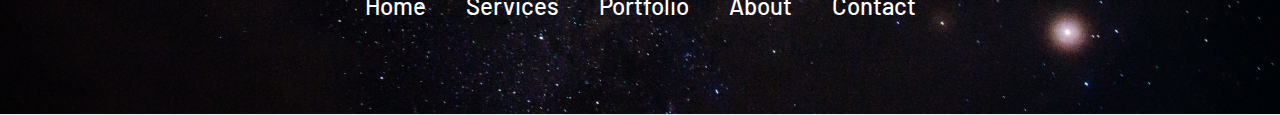
==== commit 91c0f5b2: "change team section" ====
--- a/docs/index.html
+++ b/docs/index.html
@@ -126,83 +126,83 @@
         <div class="row row-space-1 margin-b-2 headline-dark">
             <h2>Our services</h2>
             <div>
-            <div class="col-sm-4 sm-margin-b-2">
-                <div class="wow fadeInLeft" data-wow-duration=".3" data-wow-delay=".3s">
-                    <div class="service" data-height="height">
-                        <div class="service-element">
-                            <img src="img/widgets/seo.png" alt="seo">
-                        </div>
-                        <div class="service-info">
-                        </div>
-                        <a href="#" class="content-wrapper-link"></a>
-                    </div>
-                </div>
-            </div>
-            <div class="col-sm-4 sm-margin-b-2">
-                <div class="wow fadeInLeft" data-wow-duration=".3" data-wow-delay=".2s">
-                    <div class="service" data-height="height">
-                        <div class="service-element">
-                            <img src="img/widgets/art-of-coding.png" alt="art of coding">
-                        </div>
-                        <div class="service-info">
-                        </div>
-                        <a href="#" class="content-wrapper-link"></a>
-                    </div>
-                </div>
-            </div>
-            <div class="col-sm-4">
-                <div class="wow fadeInLeft" data-wow-duration=".3" data-wow-delay=".1s">
-                    <div class="service" data-height="height">
-                        <div class="service-element">
-                            <img src="img/widgets/design.png" alt="design">
-                        </div>
-                        <div class="service-info">
-                        </div>
-                        <a href="#" class="content-wrapper-link"></a>
-                    </div>
-                </div>
-            </div>
-        </div>
-        <!--// end row -->
-
-        <div class="row row-space-1">
-            <div class="col-sm-4 sm-margin-b-2">
-                <div class="wow fadeInLeft" data-wow-duration=".3" data-wow-delay=".4s">
-                    <div class="service" data-height="height">
-                        <div class="service-element">
-                            <img src="img/widgets/smm.png" alt="smm">
-                        </div>
-                        <div class="service-info">
-                        </div>
-                        <a href="#" class="content-wrapper-link"></a>
-                    </div>
-                </div>
-            </div>
-            <div class="col-sm-4 sm-margin-b-2">
-                <div class="wow fadeInLeft" data-wow-duration=".3" data-wow-delay=".5s">
-                    <div class="service" data-height="height">
-                        <div class="service-element">
-                            <img src="img/widgets/support.png" alt="support">
-                        </div>
-                        <div class="service-info">
-                        </div>
-                        <a href="#" class="content-wrapper-link"></a>
-                    </div>
-                </div>
-            </div>
-            <div class="col-sm-4">
-                <div class="wow fadeInLeft" data-wow-duration=".3" data-wow-delay=".6s">
-                    <div class="service" data-height="height">
-                        <div class="service-element">
-                            <img src="img/widgets/admin-panel.png" alt="admin-panel">
-                        </div>
-                        <div class="service-info">
-                        </div>
-                        <a href="#" class="content-wrapper-link"></a>
-                    </div>
-                </div>
-            </div>
-        </div>
+                <div class="col-sm-4 sm-margin-b-2">
+                    <div class="wow fadeInLeft" data-wow-duration=".3" data-wow-delay=".3s">
+                        <div class="service" data-height="height">
+                            <div class="service-element">
+                                <img src="img/widgets/seo.png" alt="seo">
+                            </div>
+                            <div class="service-info">
+                            </div>
+                            <a href="#" class="content-wrapper-link"></a>
+                        </div>
+                    </div>
+                </div>
+                <div class="col-sm-4 sm-margin-b-2">
+                    <div class="wow fadeInLeft" data-wow-duration=".3" data-wow-delay=".2s">
+                        <div class="service" data-height="height">
+                            <div class="service-element">
+                                <img src="img/widgets/art-of-coding.png" alt="art of coding">
+                            </div>
+                            <div class="service-info">
+                            </div>
+                            <a href="#" class="content-wrapper-link"></a>
+                        </div>
+                    </div>
+                </div>
+                <div class="col-sm-4">
+                    <div class="wow fadeInLeft" data-wow-duration=".3" data-wow-delay=".1s">
+                        <div class="service" data-height="height">
+                            <div class="service-element">
+                                <img src="img/widgets/design.png" alt="design">
+                            </div>
+                            <div class="service-info">
+                            </div>
+                            <a href="#" class="content-wrapper-link"></a>
+                        </div>
+                    </div>
+                </div>
+            </div>
+            <!--// end row -->
+
+            <div class="row row-space-1">
+                <div class="col-sm-4 sm-margin-b-2">
+                    <div class="wow fadeInLeft" data-wow-duration=".3" data-wow-delay=".4s">
+                        <div class="service" data-height="height">
+                            <div class="service-element">
+                                <img src="img/widgets/smm.png" alt="smm">
+                            </div>
+                            <div class="service-info">
+                            </div>
+                            <a href="#" class="content-wrapper-link"></a>
+                        </div>
+                    </div>
+                </div>
+                <div class="col-sm-4 sm-margin-b-2">
+                    <div class="wow fadeInLeft" data-wow-duration=".3" data-wow-delay=".5s">
+                        <div class="service" data-height="height">
+                            <div class="service-element">
+                                <img src="img/widgets/support.png" alt="support">
+                            </div>
+                            <div class="service-info">
+                            </div>
+                            <a href="#" class="content-wrapper-link"></a>
+                        </div>
+                    </div>
+                </div>
+                <div class="col-sm-4">
+                    <div class="wow fadeInLeft" data-wow-duration=".3" data-wow-delay=".6s">
+                        <div class="service" data-height="height">
+                            <div class="service-element">
+                                <img src="img/widgets/admin-panel.png" alt="admin-panel">
+                            </div>
+                            <div class="service-info">
+                            </div>
+                            <a href="#" class="content-wrapper-link"></a>
+                        </div>
+                    </div>
+                </div>
+            </div>
         </div>
         <!--// end row -->
     </div>
@@ -239,7 +239,8 @@
                         <img class="img-responsive" src="img/970x647/photo.png" alt="Latest Products Image">
                     </div>
                 </div>
-                <h4><a href="#">Marta Kichura</a> <span class="text-uppercase margin-l-20">Photographer's portfolio</span></h4>
+                <h4><a href="#">Marta Kichura</a> <span
+                        class="text-uppercase margin-l-20">Photographer's portfolio</span></h4>
                 <p>In the process...</p>
                 <!--<a class="link" href="#">Read More</a>-->
             </div>
@@ -280,7 +281,8 @@
             <div class="col-sm-6 sm-margin-b-50">
                 <div class="margin-b-30 team-story">
                     <p>
-                        Codempora is a startup that can help you to find effective solution for single-purpose tasks for small busenesses.
+                        Codempora is a startup that can help you to find effective solution for single-purpose tasks for
+                        small busenesses.
                         We specialize in developing websites from scratch using JavaScript, React.js
                     </p>
                 </div>
@@ -293,72 +295,68 @@
 <!-- End About -->
 
 <!-- Team -->
-<div id="team">
+<div id="team-wrapper">
     <div class="content-lg container">
         <div class="row margin-b-40">
             <div class="caption headline-white">
                 <h2>our team</h2>
                 <!--<p>Lorem ipsum dolor sit amet consectetur adipiscing elit sed tempor incididunt ut laboret dolore magna-->
-                    <!--aliqua enim minim veniam exercitation</p>-->
+                <!--aliqua enim minim veniam exercitation</p>-->
             </div>
         </div>
         <!--// end row -->
 
         <div class="container">
-            <div class="team-container">
+            <div id="team">
                 <div class="team-card wow zoomIn" data-wow-duration=".3" data-wow-delay=".1s">
-                    <div class="img-box">
-                        <img src="img/team/Ronam.jpg" alt="developer">
-                    </div>
-                    <div class="team-content">
-                        <h2>Roman Nyshchyi<span><br>Team lead</span></h2>
-                        <p>Fixing bugs in production...
-                        </p>
-                        <ul>
-                            <li><a href="https://www.facebook.com/rnyshchyi" target="_blank"><i class="fab fa-facebook-square"></i></a></li>
-                            <li><a href="#"><i class="fab fa-linkedin-in"></i></a></li>
-                        </ul>
-                    </div>
-                </div>
-                <div class="team-card wow zoomIn" data-wow-duration=".3" data-wow-delay=".1s">
-                    <div class="img-box">
-                        <img src="img/team/Dima.png" alt="developer">
-                    </div>
-                    <div class="team-content">
-                        <h2>Dmytro Barinov<span><br>Front-end developer</span></h2>
-                        <p>I was born to be a front-end developer, but feel that only two years ago. Since then, I do not part with the keyboard
-                        </p>
-                        <ul>
-                            <li><a href="https://www.facebook.com/profile.php?id=100002199415100" target="_blank"><i class="fab fa-facebook-square"></i></a></li>
-                        </ul>
-                    </div>
-                </div>
-                <div class="team-card wow zoomIn" data-wow-duration=".3" data-wow-delay=".1s">
-                    <div class="img-box">
-                        <img src="img/team/Dayana.png" alt="developer">
-                    </div>
-                    <div class="team-content">
-                        <h2>Dayana Andreevna<span><br>UI/UX Web</span></h2>
-                        <p>I always look for the solutions not just alternatives
-                        </p>
+                    <div class="imgBox">
+                        <img src="img/team/Roman.png" alt="UI Designer">
+                    </div>
+                    <div class="details">
+                        <h2>Roman Nyshchyi<br><span>Team Lead</span></h2>
                         <ul>
                             <li><a href="#"><i class="fab fa-facebook-square"></i></a></li>
                             <li><a href="#"><i class="fab fa-linkedin-in"></i></a></li>
-                            <li><a href="#"><i class="fab fa-twitter"></i></a></li>
+                            <li><a href="#"><i class="fab fa-behance"></i></a></li>
                         </ul>
                     </div>
                 </div>
                 <div class="team-card wow zoomIn" data-wow-duration=".3" data-wow-delay=".1s">
-                    <div class="img-box">
-                        <img src="img/team/Ihor.png" alt="developer">
-                    </div>
-                    <div class="team-content">
-                        <h2>Maryniuk Ihor<span><br>Front-end Developer</span></h2>
-                        <p>Your vision. My code.
-                        </p>
+                    <div class="imgBox">
+                        <img src="img/team/Dima.png" alt="UI Designer">
+                    </div>
+                    <div class="details">
+                        <h2>Dmytro Barinov<br><span>Front-end Developer</span></h2>
                         <ul>
-                            <li><a href="https://www.facebook.com/ihor.maryniuk" target="_blank"><i class="fab fa-facebook-square"></i></a></li>
-                            <li><a href="https://www.linkedin.com/in/ihor-maryniuk-38b51a158/" target="_blank"><i class="fab fa-linkedin-in"></i></a></li>
+                            <li><a href="#"><i class="fab fa-facebook-square"></i></a></li>
+                            <li><a href="#"><i class="fab fa-linkedin-in"></i></a></li>
+                            <li><a href="#"><i class="fab fa-behance"></i></a></li>
+                        </ul>
+                    </div>
+                </div>
+                <div class="team-card wow zoomIn" data-wow-duration=".3" data-wow-delay=".1s">
+                    <div class="imgBox">
+                        <img src="img/team/Dayana.png" alt="UI Designer">
+                    </div>
+                    <div class="details">
+                        <h2>Dayana Andreevna<br><span>UI/UX WEB</span></h2>
+                        <ul>
+                            <li><a href="#"><i class="fab fa-facebook-square"></i></a></li>
+                            <li><a href="#"><i class="fab fa-linkedin-in"></i></a></li>
+                            <li><a href="#"><i class="fab fa-behance"></i></a></li>
+                        </ul>
+                    </div>
+                </div>
+                <div class="team-card wow zoomIn" data-wow-duration=".3" data-wow-delay=".1s">
+                    <div class="imgBox">
+                        <img src="img/team/Ihor.png" alt="UI Designer">
+                    </div>
+                    <div class="details">
+                        <h2>Maryiuk Ihor<br><span>Front-end Developer</span></h2>
+                        <ul>
+                            <li><a href="#"><i class="fab fa-facebook-square"></i></a></li>
+                            <li><a href="#"><i class="fab fa-linkedin-in"></i></a></li>
+                            <li><a href="#"><i class="fab fa-behance"></i></a></li>
                         </ul>
                     </div>
                 </div>
@@ -495,7 +493,6 @@
 </div>
 
 
-
 <!-- Back To Top -->
 <a href="javascript:void(0);" class="js-back-to-top back-to-top">Top</a>
 
@@ -520,19 +517,9 @@
 <script src="js/components/wow.min.js" type="text/javascript"></script>
 <script src="js/components/swiper.min.js" type="text/javascript"></script>
 <script src="js/components/masonry.min.js" type="text/javascript"></script>
-<script src="js/components/tilt.jquery.js" type="text/javascript"></script>
 <script src="js/components/scroll-nav.js" type="text/javascript"></script>
 <script src="js/components/ajax-send.js" type="text/javascript"></script>
-<!--tilt plugin property, hover effects for team-card-->
-<script>
-    $(document).ready(function () {
-        $('.team-card').tilt({
-            maxTilt: 10,
-            glare: true,
-            maxGlare: 0.4
-        })
-    })
-</script>
+
 
 </body>
 <!-- END BODY -->
--- a/docs/css/layout.css
+++ b/docs/css/layout.css
@@ -110,14 +110,12 @@
 }
 .headline-dark h2{
     color: #000;
-    border-bottom: 2px solid #000000;
 }
 .headline-white{
     text-align: center;
 }
 .headline-white h2{
     color: #FFFFFF;
-    border-bottom: 2px solid #FFFFFF;
 }
 
 h3 {
@@ -386,6 +384,7 @@
     transition-duration: 300ms;
     transition-property: all;
     transition-timing-function: cubic-bezier(0.7, 1, 0.7, 1);
+    z-index: 999;
 }
 
 /* Navbar Toggle */
@@ -732,12 +731,14 @@
     padding-right: 15px;
     color: #5EBDAE;
     font-size: 22px;
+    vertical-align: middle;
 }
 
 .box .icon .far {
     padding-right: 15px;
     color: #5EBDAE;
     font-size: 22px;
+    vertical-align: middle;
 }
 
 /* 3D animate social links*/
@@ -913,8 +914,11 @@
 /*------------------------------------------------------------------
   	[Team]
 ------------------------------------------------------------------*/
-#team {
+#team-wrapper {
     background: url("../img/1920x1080/bg-team.png");
+    -webkit-background-size: cover;
+    -moz-background-size: cover;
+    -o-background-size: cover;
     background-size: cover;
     background-repeat: no-repeat;
     color: var(--h2-color);
@@ -923,120 +927,114 @@
 .caption p {
     text-align: center;
 }
-
-.team-container {
+#team {
+    display: grid;
+    grid-template-columns: repeat(4, 1fr);
+    grid-gap: 25px;
+}
+
+#team .team-card {
+    overflow: hidden;
     position: relative;
-    display: grid;
-    grid-template-columns: 1fr 1fr 1fr 1fr;
-    grid-gap: 25px;
-}
-
-.team-container .team-card {
-    position: relative;
-    overflow: hidden;
-    border-radius: 17px;
-    transition: 0.5s;
-    background-color: #ccc;
-}
-
-.team-container .team-card:hover {
-    box-shadow: 0 20px 20px rgba(0, 0, 0.2);
-}
-
-.team-container .team-card .img-box {
-    position: relative;
+}
+
+#team .team-card:before {
+    content: '';
+    position: absolute;
+    bottom: -100%;
+    left: 0;
     width: 100%;
     height: 100%;
+    background: #2C303E;
+    /*background: linear-gradient( #5EBDAE, transparent);*/
+    z-index: 1;
+    transition: .5s;
+    mix-blend-mode: soft-light;
+}
+
+#team .team-card:hover:before {
+    bottom: 0;
+}
+
+#team .team-card .imgBox img {
+    width: 100%;
+    transition: .5s;
+}
+
+#team .team-card:hover .imgBox img {
+    transform: scale(1.2);
+}
+
+#team .team-card .details {
+    position: absolute;
+    bottom: -42%;
+    left: 0;
+    width: 100%;
+    padding: 10px;
+    background: #5EBDAE;
     transition: 0.5s;
-}
-
-.team-container .team-card .img-box img {
-    width: 100%;
-    display: block;
-
-}
-
-.team-container .team-card:hover .img-box {
-    opacity: 0.5;
-}
-
-.team-container .team-card:hover .team-content {
-    bottom: 0;
-}
-
-.team-container .team-card .team-content {
-    position: absolute;
-    width: 100%;
-    bottom: -100%;
-    padding: 60px 20px 20px 20px;
-    text-align: center;
     box-sizing: border-box;
-    transition: 0.5s;
-}
-
-.team-container .team-card:nth-child(1) .team-content {
-    background: linear-gradient(0deg, #5EBDAE, transparent);
-}
-
-.team-container .team-card:nth-child(2) .team-content {
-    background: linear-gradient(0deg, #5EBDAE, transparent);
-}
-
-.team-container .team-card:nth-child(3) .team-content {
-    background: linear-gradient(0deg, #5EBDAE, transparent);
-}
-
-.team-container .team-card:nth-child(4) .team-content {
-    background: linear-gradient(0deg, #5EBDAE, transparent);
-}
-
-.team-container .team-card .team-content h2 {
-    margin: 0 0 10px;
+    z-index: 2;
+}
+
+#team .team-card:hover .details {
+    bottom: 0px;
+}
+
+#team .team-card .details h2 {
+    margin: 0;
     padding: 0;
     color: #fff;
-    font-size: 20px;
-}
-
-.team-container .team-card .team-content h2 span {
-    color: #ffeb3b;
-    font-size: 16px;
-}
-
-.team-container .team-card .team-content p {
+    text-transform: uppercase;
+    text-align: right;
+    line-height: 0.9;
+
+
+}
+
+#team .team-card .details h2 span {
+    position: relative;
+    top: -5px;
+    font-size: 14px;
+    color: #2c2c2c;
+    text-transform: uppercase;
+
+}
+
+#team .team-card .details ul {
     margin: 0;
     padding: 0;
-    font-size: 16px;
-    color: #fff;
-}
-
-.team-container .team-card .team-content ul {
     display: flex;
-    margin: 20px 0 0;
-    padding: 0;
-    align-items: center;
-    justify-content: center;
-}
-
-.team-container .team-card .team-content ul li {
+    justify-content: flex-end;
+
+}
+
+#team .team-card .details ul li {
     list-style: none;
 }
 
-.team-container .team-card .team-content ul li a {
-    color: #fff;
-    padding: 0 10px;
-    font-size: 18px;
-    transition: 0.5s;
+#team .team-card .details ul li a {
+    padding: 0px 7px;
+    color: #2c2c2c;
+}
+
+#team .team-card .details ul li a .fab {
+    transition: .5s;
+}
+
+#team .team-card .details ul li a:hover .fab {
+    transform: rotateY(360deg);
 }
 
 
 @media (max-width: 993px) {
-    .team-container {
+    #team {
         grid-template-columns: repeat(2, 1fr);
     }
 }
 
 @media (max-width: 450px) {
-    .team-container {
+    #team {
         grid-template-columns: 1fr;
         grid-template-rows: 1fr;
     }
@@ -1190,14 +1188,14 @@
 .carousel-indicators li {
     width: 50px!important;
     height: 0!important;
-    border: 1px solid #5EBDAE!important;
+    border: 1px solid #fff!important;
     margin: 0;
     margin-left: 10px !important;
 }
 .carousel-indicators  .active {
     width: 50px!important;
     height: 0!important;
-    border: 2px solid #5EBDAE!important;
+    border: 2px solid #fff!important;
     margin-left: 10px !important;
 }
 
